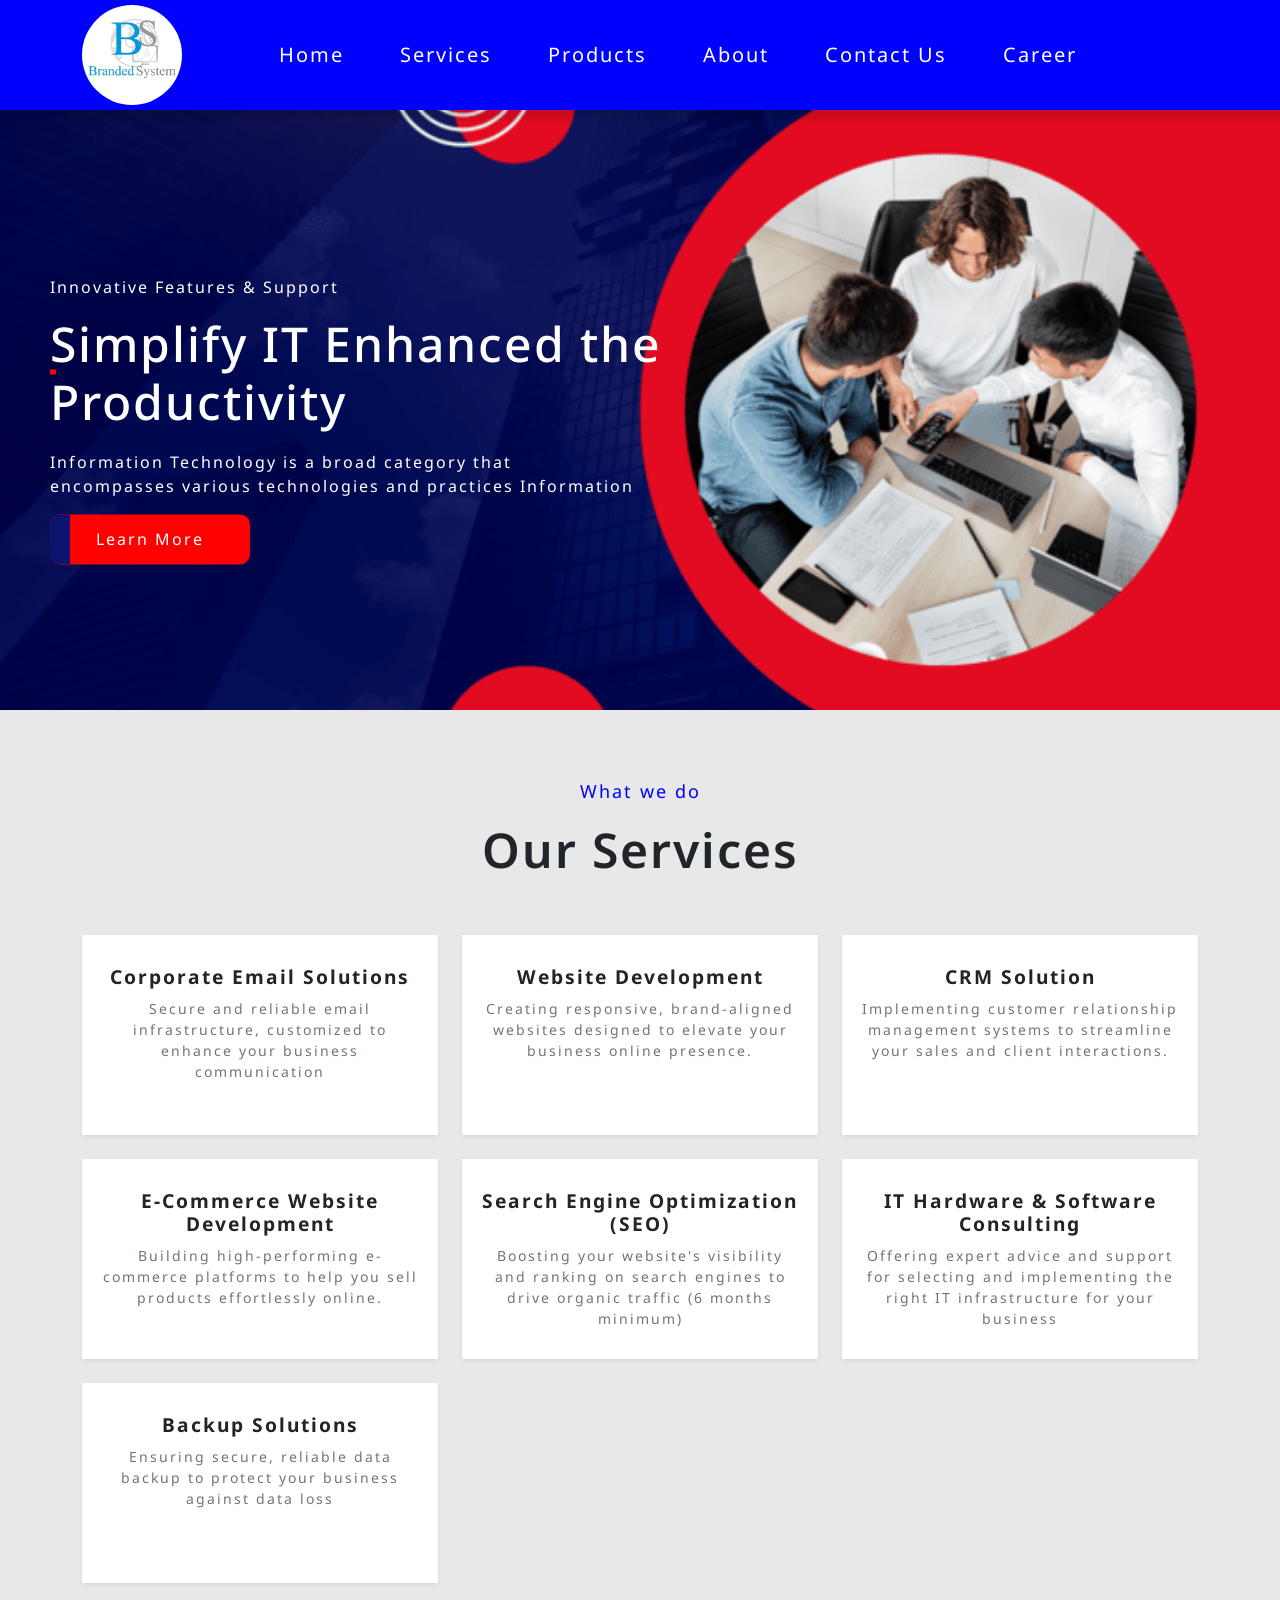
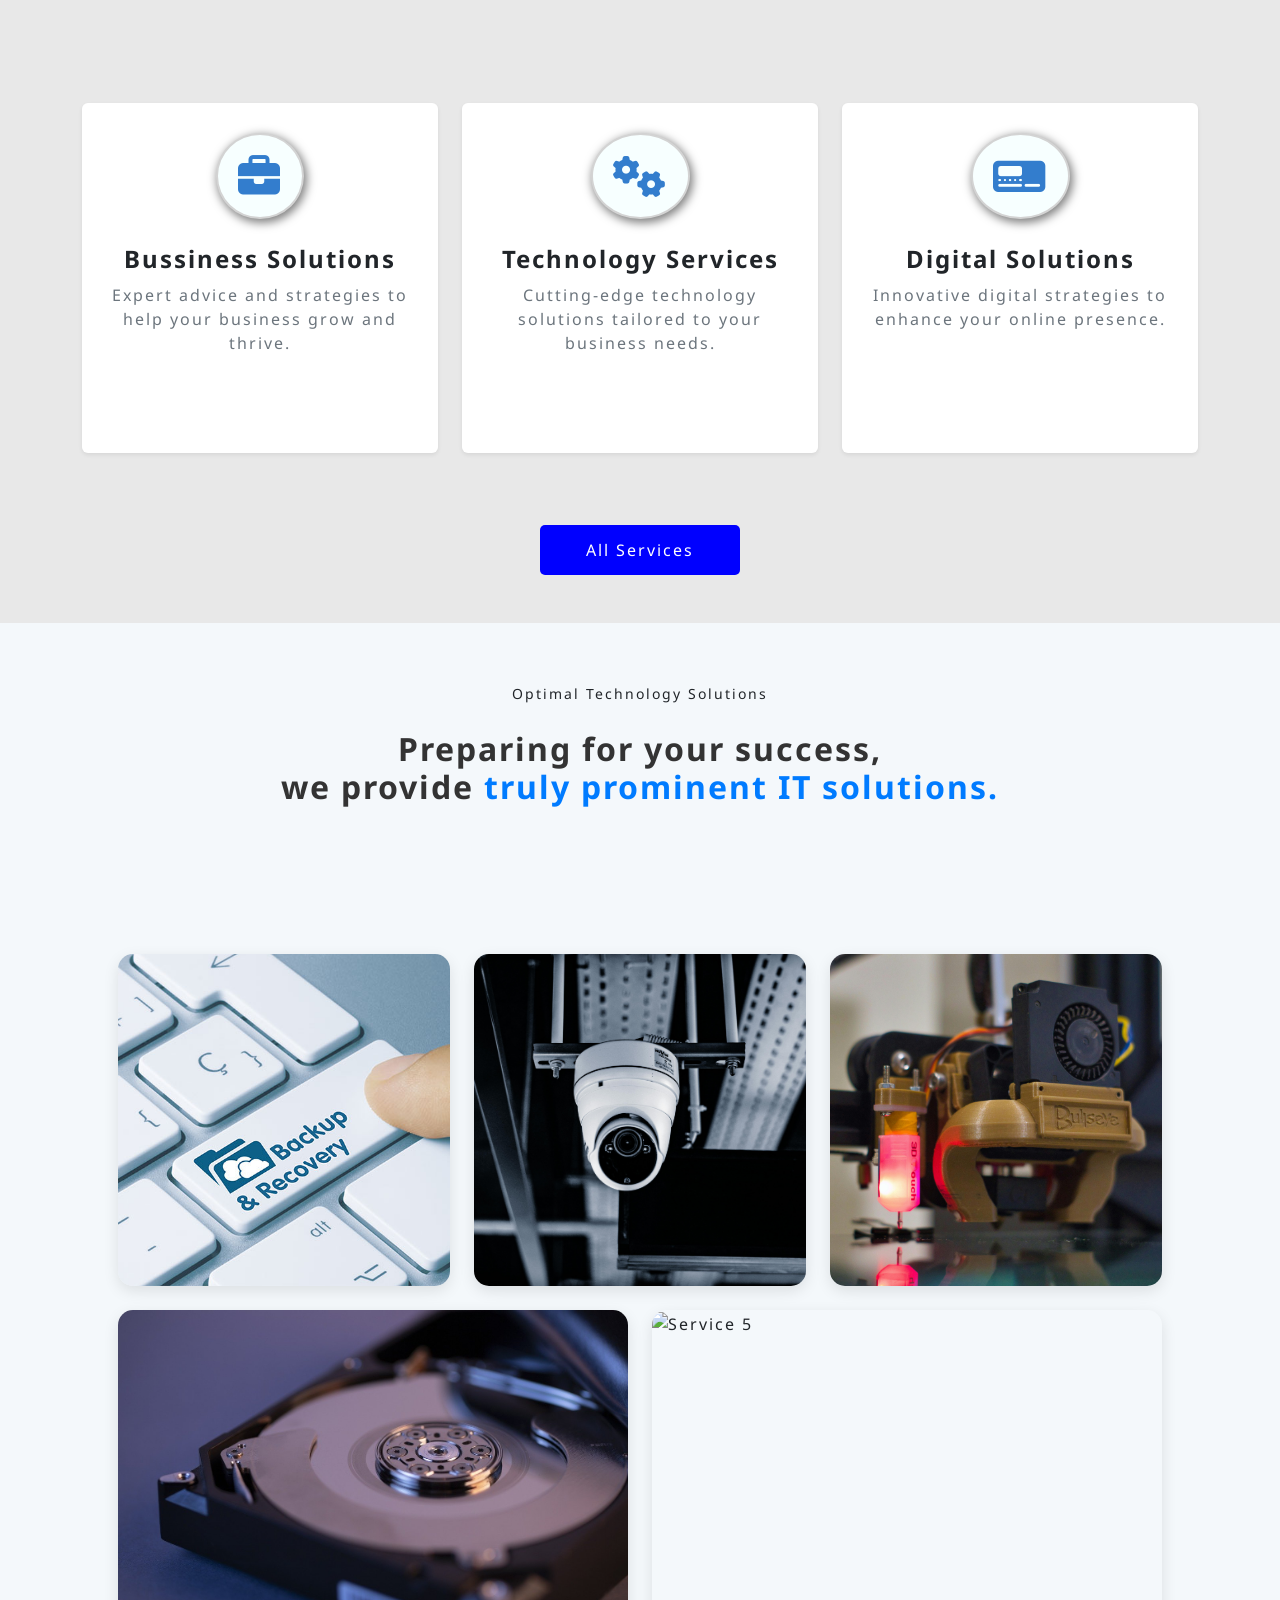
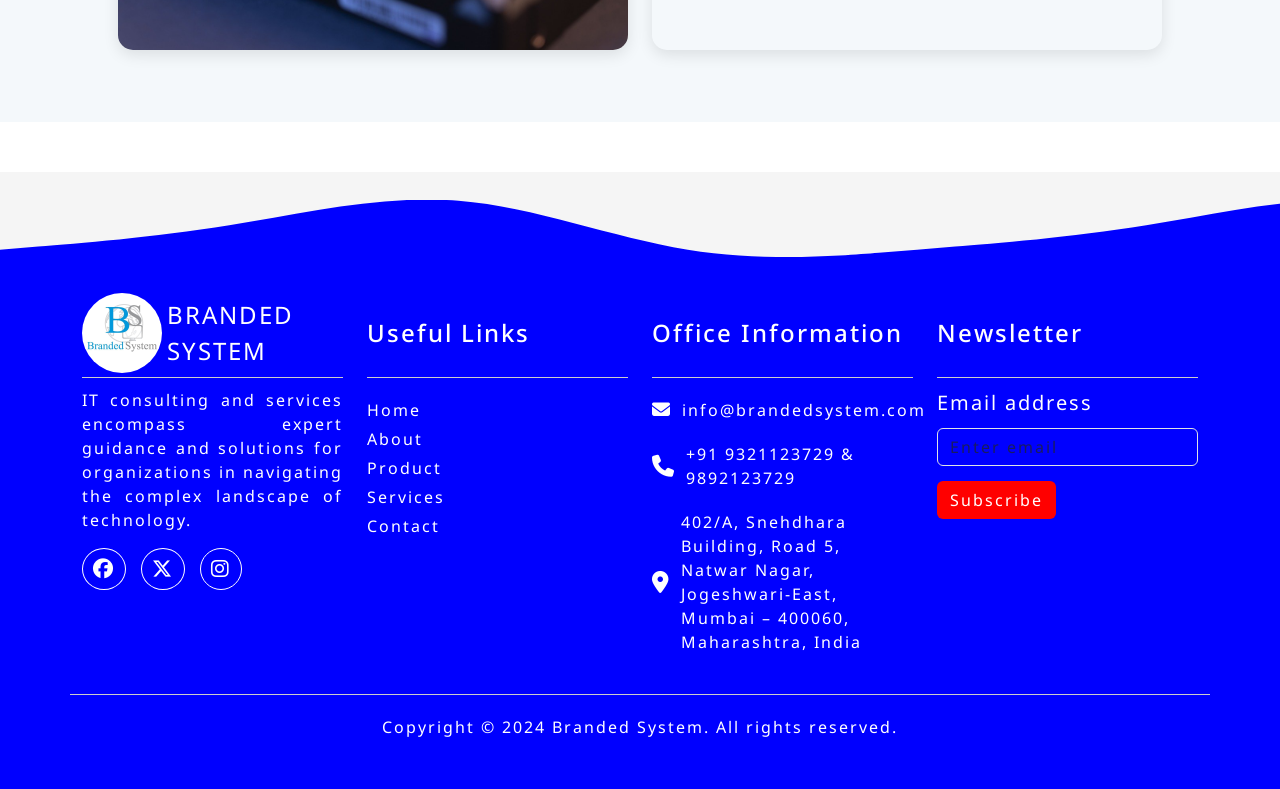
==== index.html @ 15c358e1 "footer fixedd" ====
<!DOCTYPE html>
<html lang="en">

<head>
    <meta charset="UTF-8">
    <meta name="viewport" content="width=device-width, initial-scale=1.0">
    <link rel="stylesheet" type="text/css" href="./css/main.css">
    <script src="./main.js"></script>
    <title>Branded System</title>
    <link href="https://cdn.jsdelivr.net/npm/bootstrap@5.3.3/dist/css/bootstrap.min.css" rel="stylesheet" integrity="sha384-QWTKZyjpPEjISv5WaRU9OFeRpok6YctnYmDr5pNlyT2bRjXh0JMhjY6hW+ALEwIH" crossorigin="anonymous">
    <!-- Font CSS -->
    <link rel="preconnect" href="https://fonts.googleapis.com">
    <link rel="preconnect" href="https://fonts.gstatic.com" crossorigin>
    <link href="https://fonts.googleapis.com/css2?family=Noto+Sans:ital,wght@0,100..900;1,100..900&display=swap" rel="stylesheet">
    <!-- End Font CSS -->
    <!-- font awsome -->
    <link rel="stylesheet" href="https://cdnjs.cloudflare.com/ajax/libs/font-awesome/6.6.0/css/all.min.css">
</head>

<body>
    <header class="header">
        <!-- Navbar -->
        <nav class="navbar navbar-expand-lg p-0">
            <div class="container">
                <a class="navbar-brand" href="index.html">
                    <div class="logo">
                        <img src="./Images/logo.jpeg" alt="Branded System">
                    </div>
                </a>
                <button class="navbar-toggler" type="button" data-bs-toggle="collapse" data-bs-target="#navbarNav" aria-controls="navbarNav" aria-expanded="false" aria-label="Toggle navigation">
                    <span class="navbar-toggler-icon"></span>
                </button>
                <div class="collapse navbar-collapse" id="navbarNav">
                    <ul class="navbar-nav ">
                        <li class="nav-item">
                            <a class="nav-link" aria-current="page" href="index.html">Home</a>
                        </li>
                        <li class="nav-item">
                            <a class="nav-link" href="service.html">Services</a>
                        </li>
                        <li class="nav-item">
                            <a class="nav-link" href="product.html">Products</a>
                        </li>
                        <li class="nav-item">
                            <a class="nav-link" href="about.html">About</a>
                        </li>
                        <li class="nav-item">
                            <a class="nav-link" href="contactus.html">Contact Us</a>
                        </li>
                        <li class="nav-item">
                            <a class="nav-link" href="career.html">Career</a>
                        </li>
                    </ul>
                </div>
            </div>
        </nav>
    </header>
    <section id="body-section">
        <div class="container-fluid banner-img p-0">
            <img src="./Images/banner.png" alt="Branded System">
        </div>
        <div class="container">
            <div class="row">
                <div class="col-lg-12">
                    <div class="banner-contain">
                        <p>Innovative Features & Support</p>
                        <h1>Simplify IT Enhanced the <br>Productivity</h1>
                        <p> Information Technology is a broad category that <br>encompasses various technologies and
                            practices Information</p>
                        <button type="btn" class="btn-primary">Learn More</button>
                    </div>
                </div>
            </div>
        </div>
    </section>
    <section id="service-part" class="container-fluid p-5 m-0">
        <div class="container text-center heading-ser">
            <p>What we do</p>
            <h1>Our Services</h1>
        </div>
        <div class="container ser-in py-5">
            <div class="row text-center">
                <div class="col-md-4 mb-4">
                    <div class="card1 shadow-sm border-0">
                        <div class="card-body1">
                            <h5 class="card-title1">Corporate Email Solutions</h5>
                            <p class="card-text1"> Secure and reliable email infrastructure, customized to enhance
                                your business communication</p>
                        </div>
                    </div>
                </div>
                <div class="col-md-4 mb-4">
                    <div class="card1 shadow-sm border-0">
                        <div class="card-body1">
                            <h5 class="card-title1"> Website Development</h5>
                            <p class="card-text1"> Creating responsive, brand-aligned websites designed to
                                elevate your business online presence.</p>
                        </div>
                    </div>
                </div>
                <div class="col-md-4 mb-4">
                    <div class="card1 shadow-sm border-0">
                        <div class="card-body1">
                            <h5 class="card-title1">CRM Solution</h5>
                            <p class="card-text1"> Implementing customer relationship management systems to
                                streamline your sales and client interactions.</p>
                        </div>
                    </div>
                </div>
                <div class="col-md-4 mb-4">
                    <div class="card1 shadow-sm border-0">
                        <div class="card-body1">
                            <h5 class="card-title1">E-Commerce Website Development</h5>
                            <p class="card-text1"> Building high-performing e-commerce platforms to help you sell
                                products effortlessly online.</p>
                        </div>
                    </div>
                </div>
                <div class="col-md-4 mb-4">
                    <div class="card1 shadow-sm border-0">
                        <div class="card-body1">
                            <h5 class="card-title1">Search Engine Optimization (SEO)</h5>
                            <p class="card-text1"> Boosting your website's visibility and ranking on search engines
                                to drive organic traffic (6 months minimum)</p>
                        </div>
                    </div>
                </div>
                <div class="col-md-4 mb-4">
                    <div class="card1 shadow-sm border-0">
                        <div class="card-body1">
                            <h5 class="card-title1"> IT Hardware & Software Consulting</h5>
                            <p class="card-text1"> Offering expert advice and support for selecting and
                                implementing the right IT infrastructure for your business</p>
                        </div>
                    </div>
                </div>
                <div class="col-md-4 mb-4">
                    <div class="card1 shadow-sm border-0">
                        <div class="card-body1">
                            <h5 class="card-title1"> Backup Solutions</h5>
                            <p class="card-text1"> Ensuring secure, reliable data backup to protect your business
                                against data loss</p>
                        </div>
                    </div>
                </div>
            </div>
        </div>
        <div class="container py-5">
            <div class="row text-center">
                <div class="col-md-4 mb-4">
                    <div class="card shadow-sm border-0">
                        <div class="card-body">
                            <i class="fas fa-briefcase fa-3x mb-3"></i>
                            <h5 class="card-title">Bussiness Solutions</h5>
                            <p class="card-text">Expert advice and strategies to help your business grow and thrive.</p>
                        </div>
                    </div>
                </div>
                <div class="col-md-4 mb-4">
                    <div class="card shadow-sm border-0">
                        <div class="card-body">
                            <i class="fas fa-cogs fa-3x mb-3"></i>
                            <h5 class="card-title">Technology Services</h5>
                            <p class="card-text">Cutting-edge technology solutions tailored to your business needs.</p>
                        </div>
                    </div>
                </div>
                <div class="col-md-4 mb-4">
                    <div class="card shadow-sm border-0">
                        <div class="card-body">
                            <i class="fas fa-digital-tachograph fa-3x mb-3"></i>
                            <h5 class="card-title">Digital Solutions</h5>
                            <p class="card-text">Innovative digital strategies to enhance your online presence.</p>
                        </div>
                    </div>
                </div>
            </div>
        </div>
        <div class="container text-center">
            <button type="btn" class="btn-danger btn-service-redirect" onclick="redirectToServices()">All Services</button>
        </div>
        <script>
            function redirectToServices() {
        window.location.href = 'service.html';
    }
</script>
    </section>
    <section id="field-section" class="container-fluid">
        <div class="container">
            <div class="field-heading">
                <p>Optimal Technology Solutions</p>
                <h2>Preparing for your success,<br>
                    we provide <span>truly prominent IT solutions.</span></h2>
            </div>
        </div>
    </section>
    <section id="service-gallery" class="container-fluid">
        <div class="container p-5">
            <div class="row">
                <div class="col-lg-4 col-md-6 mb-4">
                    <div class="gallery-item">
                        <img src="./Images/backup-and-recovery.jpg" alt="Service 1">
                        <div class="gallery-text">
                            <h3>Backup Solutions</h3>
                            <p> Ensuring secure, reliable data backup to protect your business
                                against data loss.
                            </p>
                        </div>
                    </div>
                </div>
                <div class="col-lg-4 col-md-6 mb-4">
                    <div class="gallery-item">
                        <img src="./Images/pexels-lukasz-klimkiewicz-42373578-7364948.jpg" alt="Service 2">
                        <div class="gallery-text">
                            <h3>Camera Installation</h3>
                            <p>We provide Security for your bussiness and home.</p>
                        </div>
                    </div>
                </div>
                <div class="col-lg-4 col-md-6 mb-4">
                    <div class="gallery-item">
                        <img src="./Images/pexels-mushroom-4485456.jpg" alt="Service 3">
                        <div class="gallery-text">
                            <h3>Home Automations</h3>
                            <p>Design your home automated</p>
                        </div>
                    </div>
                </div>
                <div class="col-lg-6 col-md-6 mb-4">
                    <div class="gallery-item">
                        <img src="./Images/technology-8743123_1280.jpg" alt="Service 4">
                        <div class="gallery-text">
                            <h3>Data Backup</h3>
                            <p>We Recover every kind damaged data including ransomeware, malware etc</p>
                        </div>
                    </div>
                </div>
                <div class="col-lg-6 col-md-12 mb-4">
                    <div class="gallery-item">
                        <img src="./Images/pexels-tanasovich-2588757.jpg" alt="Service 5">
                        <div class="gallery-text">
                            <h3>IT Hardware & Software Consulting</h3>
                            <p> Offering expert advice and support for selecting and
                                implementing the right IT infrastructure for your business.</p>
                        </div>
                    </div>
                </div>
            </div>
        </div>
    </section>
    <section class="container-fluid testimonial p-5">
        <div class="container">
            
        </div>
    </section>
    <div class="wave-container">
        <div class="container">
        </div>
    </div>
    <section id="footer">
        <div class="container">
            <div class="row footer-contain">
                <div class="col-lg-3">
                    <div class="footer-header">
                        <img src="./Images/logo.jpeg" alt="Branded System Logo" class="footer-logo">
                        <span>BRANDED SYSTEM</span>
                    </div>
                    <div class="footer-intro">
                        <p>IT consulting and services encompass expert guidance and solutions for organizations in
                            navigating the complex landscape of technology.</p>
                    </div>
                    <div class="social-media">
                        <i class="fa-brands fa-facebook"></i>
                        <i class="fa-brands fa-x-twitter"></i>
                        <i class="fa-brands fa-instagram"></i>
                    </div>
                </div>
                <div class="col-lg-3">
                    <div class="footer-header1">
                        <h3>Useful Links</h3>
                    </div>
                    <div class="footer-menu">
                        <ul>
                            <li><a href="index.html">Home</a></li>
                            <li><a href="about.html">About</a></li>
                            <li><a href="product.html">Product</a></li>
                            <li><a href="service.html">Services</a></li>
                            <li><a href="contactus.html">Contact</a></li>
                        </ul>
                    </div>
                </div>
                <div class="col-lg-3">
                    <div class="footer-header1">
                        <h3>Office Information</h3>
                    </div>
                    <div class="footer-location">
                        <div class="footer-email">
                            <i class="fa-solid fa-envelope"></i>
                            <span><a href="mailto:info@brandedsystem.com">info@brandedsystem.com</a></span>
                        </div>
                        <div class="footer-number">
                            <i class="fa-solid fa-phone"></i>
                            <span>+91 9321123729 & 9892123729</span>
                        </div>
                        <div class="footer-address">
                            <i class="fa-solid fa-location-dot"></i>
                            <span>402/A, Snehdhara Building, Road 5, Natwar Nagar, Jogeshwari-East, Mumbai – 400060,
                                Maharashtra, India</span>
                        </div>
                    </div>
                </div>
                <div class="col-lg-3">
                    <div class="footer-header1">
                        <h3>Newsletter</h3>
                    </div>
                    <form>
                        <div class="form-group">
                            <label for="exampleInputEmail1 m-4">Email address</label>
                            <input type="email" class="form-control" id="exampleInputEmail1" aria-describedby="emailHelp" placeholder="Enter email" placeholder="Enter Your Email">
                        </div>
                        <button type="submit" class="btn btn-primary1">Subscribe</button>
                    </form>
                </div>
            </div>
            <div class="row footer-copyright-section">
                <div class="col text-center footer-copy-contain">
                    Copyright &copy; 2024 Branded System. All rights reserved.
                </div>
            </div>
        </div>
    </section>
    <script src="https://cdn.jsdelivr.net/npm/bootstrap@5.3.3/dist/js/bootstrap.bundle.min.js" integrity="sha384-YvpcrYf0tY3lHB60NNkmXc5s9fDVZLESaAA55NDzOxhy9GkcIdslK1eN7N6jIeHz" crossorigin="anonymous"></script>
</body>

</html>
---- css/main.css ----
* {
    box-sizing: border-box;
    padding: 0;
    margin: 0;
    letter-spacing: 2px;
    font-family: "Noto Sans", sans-serif;
    font-optical-sizing: auto;
    font-weight: <weight>;
    font-style: normal;
    font-variation-settings:
        "wdth"100;
}

:root {
    --bg-color: #0d146f;
}

body {}

/* Header Navbar */
.header {
    position: relative;
    background-color: blue;
    box-shadow: 10px 10px 5px rgba(0, 0, 0, 0.1);

}

.navbar {
    position: sticky;
    top: 0;
    width: 100%;

}

.navbar-nav {
    display: flex;
    justify-content: center;
    width: 100%;


}

/* Define the keyframe animation */
@keyframes fadeInUp {
    0% {
        opacity: 0;
        transform: translateY(20px);
    }

    100% {
        opacity: 1;
        transform: translateY(0);
    }
}

.navbar-nav .nav-item {
    margin-right: 40px;
    font-size: 20px;
    text-align: center;
    color: white !important;
    opacity: 0;
    /* Start with hidden items */
    animation: fadeInUp 1s ease-out forwards;
    /* Apply animation */
    animation-delay: 0.3s;
    /* Delay the start of the animation */
}

.navbar-nav .nav-item:nth-child(1) {
    animation-delay: 0.5s;
    /* Stagger the animation for each item */
}

.navbar-nav .nav-item:nth-child(2) {
    animation-delay: 0.7s;
}

.navbar-nav .nav-item:nth-child(3) {
    animation-delay: 0.9s;
}

.navbar-nav .nav-item:nth-child(4) {
    animation-delay: 1.1s;
}



.navbar-nav .nav-item a {
    color: white;
}

.navbar-nav .nav-item a:hover {
    color: #007bff;

}




.navbar-menu-block {

    align-items: center;

}

/* Define the keyframe animation for the logo */
@keyframes fadeInScale {
    0% {
        opacity: 0;
        transform: scale(0.8);
    }

    100% {
        opacity: 1;
        transform: scale(1);
    }
}

.logo {
    border-radius: 50%;
    overflow: hidden;
    position: relative;
    width: 100px;
    height: 100px;
    opacity: 0;
    /* Start with hidden logo */
    animation: fadeInScale 1s ease-out forwards;
    /* Apply animation */
    animation-delay: 0s;
    /* Animation starts immediately */

}

.logo img {
    position: relative;
    width: 100%;
    height: 100%;
    object-fit: cover;
    object-position: center;
}

.logo:hover {
    position: relative;
    box-shadow: 5px 5px 5px 5px rgba(0, 0, 0, 0.4);
    transition: box-shadow 2s ease;

}

/* banner */

#body-section {
    position: relative;
}

.banner-img {
    width: 100%;
    height: 600px;
    position: relative;
    overflow: hidden;
}

.banner-img img {
    width: 100%;
    height: 100%;
    object-fit: cover;
    object-position: center;
    position: relative;
    z-index: -1;
    /* Ensure the image stays behind the content */
}

.banner-contain {
    display: flex;
    flex-direction: column;
    justify-content: center;
    align-items: flex-start;
    /* Align content to the left */
    position: absolute;
    top: 50%;
    /* Position content vertically centered */
    left: 50px;
    /* Adjust horizontal position */
    transform: translateY(-50%);
    /* Center vertically */
    color: white;
    /* Text color to stand out on the banner */
    z-index: 1;
    /* Ensure content appears above the image */
}

.banner-contain p {
    font-size: 16px;
    letter-spacing: 2px;
    position: relative;
    color: white;
    /* Ensure readability on banner */
    margin-top: 20px;
    /* Add spacing below h1 */
}

.banner-contain h1 {
    font-size: 48px;
    letter-spacing: 2px;
    text-align: left;
    /*text-shadow: 4px 2px 2px 2px red;*/
    cursor: pointer;
    margin: 0;
    /* Remove default margin */
}

/* Responsive adjustments */
@media (max-width: 768px) {
    .banner-img {
        height: 400px;
        /* Adjust banner height for smaller screens */
    }

    .banner-contain {
        left: 20px;
        /* Reduce padding on smaller screens */
        text-align: center;
        align-items: center;
        /* Center align content */
        transform: translateY(-50%);
    }

    .banner-contain h1 {
        font-size: 20px;
        /* Adjust font size for smaller screens */
    }
}


.banner-contain h1::after {
    content: "";
    position: absolute;
    left: 0;
    right: 0;
    top: 37%;
    background-color: red;
    width: 1%;
    /* Initial width of the underline */
    height: 5px;
    /* Thickness of the underline */
    z-index: -1;
    /* Place the line behind the text */
    transition: width 2s, background-color 0.5s;
    /* Smooth transition for width and color */
}

.banner-contain h1:hover::after {
    width: 100%;
    /* Expand underline to full width on hover */
    background-color: blue;
    /* Change underline color on hover */
}



.banner-contain button {
    width: 200px;
    height: 50px;
    padding: 10px;
    letter-spacing: 2px;
    color: white;
    font-size: 16px;
    font-weight: normal;
    outline: none;
    border-radius: 10px;
    border: none;
    cursor: pointer;
    position: relative;
    overflow: hidden;
    background-color: red;
    /* Initial background color */
    z-index: 1;
}

.banner-contain button::before {
    content: '';
    position: absolute;
    top: 0;
    left: 0;
    height: 100%;
    width: 10%;
    /* Start with 10% width */
    background-color: var(--bg-color);
    /* Set the hover background color */
    z-index: -1;
    /* Place the background behind the text */
    transition: width 1s ease-in-out;
    /* Smooth transition for expanding background */

}

.banner-contain button:hover::before {
    width: 100%;
    /* Expand to full width on hover */
    overflow: hidden;
}






/* Additional Styles for Responsiveness */
@media (max-width: 768px) {
    .banner-contain h1 {
        font-size: 26px;
        /* Adjust h1 font size */
    }

    .banner-contain p {
        font-size: 15px;
        /* Adjust paragraph font size */
    }

    .banner-contain button {
        width: 180px;
        height: 45px;
        /* Adjust button size */
        font-size: 18px;
        /* Adjust button text size */
    }
}

/* Our Services */

.service-heading {
    display: flex;
    flex-direction: column;
    justify-content: center;
    align-items: center;
    color: white;
    padding: 20px;

}

#service-part {
    background-color: #e7e7e7ed;
    position: relative;

}

.heading-ser {
    position: relative;
    
}

.heading-ser p {
    color: blue;
    margin-top: 20px;
    letter-spacing: 2px;
    font-size: 18px;
}

.heading-ser h1 {
    font-size: 48px;
    letter-spacing: 2px;
    font-weight: 600;
}

.our-service-list {
    position: relative;
    display: flex;
    justify-content: space-around;
    flex-direction: row;
    flex-wrap: wrap;
    margin-top: 30px;
}

.our-list {
    width: 30%;
    height:auto;
    margin: auto;
    padding: 20px;
}
.number-box {
    background-color: #0056ff;
    color: white;
    font-size: 20px;
    font-weight: bold;
    width: 50px;
    height: 50px;
    display: flex;
    justify-content: center;
    align-items: center;
    border-radius: 50%;
    margin: 0 auto 15px;
}
.our-list-contain {

}

.btn-service-redirect {
    width: 200px;
    height: 50px;
    background-color: blue !important;
    border-radius: 5px;
    border: none;
    outline: none;
    color: white;
}

.btn-service-redirect:hover {
    background-color: red;
    color: white;
    transition: 2s easy;
}
.ser-in {
    display: flex;
    flex-direction: row;
    justify-content: space-between;
    position: relative;
    flex-wrap: wrap;
}

.card1 {
    background-color: white;
    padding: 20px;
    height: 200px;
    max-height: 250px;
    transition: transform 0.2s ease, box-shadow 0.2s ease;
    cursor: pointer;
    overflow: hidden;
}


.card-body1 {
    border-radius: 10px;
    
}
.card-title1 {
    font-size: 1.2rem;
    font-weight: bold;
    margin-top: 10px;
}
.card-text1 {
    font-size: 14px;
    color: #6c757d;
    margin-top: 10px;
}
.card1:hover {
    box-shadow: 0 8px 16px rgba(0, 0, 0, 0.2);
    transform: translateY(-10px);
    text-replace: 2s esay;
}

@media (max-width: 1000px) {
    .card-title {
        font-size: 1rem;
    }

    .card-text {
        font-size: 0.5rem;
    }

}




.card-body {
    padding: 30px !important;
    background: #f3f3f300;
    border-radius: 10px;
    height: 350px;
    transition: transform 0.2s ease, box-shadow 0.2s ease;
    cursor: pointer;
}

.card-title {
    font-size: 1.5rem;
    font-weight: bold;
    margin-top: 10px;
}

.card-text {
    font-size: 1rem;
    color: #6c757d;
    margin-top: 10px;
}

.card i {
    color: #337dcd;
    border: 2px solid lightgrey;
    padding: 20px;
    font-size: 42px;
    border-radius: 50%;
    background: #f7ffff;
    box-shadow: 2px 3px 10px 1px rgba(0, 0, 0, 0.5);
}
}

.card-body:hover {
    box-shadow: 0 8px 16px rgba(0, 0, 0, 0.2);
    transform: translateY(-10px);
    text-replace: 2s esay;
}

@media (max-width: 768px) {
    .card-title {
        font-size: 1.25rem;
    }

    .card-text {
        font-size: 0.9rem;
    }

    .card i {
        font-size: 2.5rem;
    }
}



#service-gallery {
    background-color: #f4f8fb;
    margin-bottom: 50px;  
    position: relative;
}

.gallery-item {
    position: relative;
    overflow: hidden;
    border-radius: 15px;
    box-shadow: 0 5px 15px rgba(0, 0, 0, 0.1);
    transition: transform 0.3s ease-in-out;
    height: 100%;
}

.gallery-item img {
    width: 100%;
    height: 100%;
    object-fit: cover;
    transition: transform 0.5s ease-in-out;
}

.gallery-item:hover img {
    transform: scale(1.1);
}

.gallery-text {
    position: absolute;
    top: 0;
    left: 0;
    width: 100%;
    height: 100%;
    background-color: rgba(0, 0, 0, 0.5);
    color: #fff;
    display: flex;
    align-items: center;
    justify-content: center;
    flex-direction: column;
    opacity: 0;
    transform: rotateY(180deg);
    transition: opacity 0.3s ease-in-out, transform 0.5s ease-in-out;
}

.gallery-item:hover .gallery-text {
    opacity: 1;
    transform: rotateY(0);
}

.gallery-text h3 {
    font-size: 24px;
    margin-bottom: 10px;
    text-transform: uppercase;
}

.gallery-text p {
    font-size: 16px;
    text-align: center;
}

/* Responsive Design */
@media (max-width: 768px) {
    .gallery-item img {
        height: 300px;
    }

    .gallery-text h3 {
        font-size: 20px;
    }

    .gallery-text p {
        font-size: 14px;
    }
}


.testimonial {
    background-color: whitesmoke;
}








/* Define the keyframe animation for the wave */
@keyframes waveAnimation {
    0% {
        background-position-x: 0;
    }

    100% {
        background-position-x: 1000px;
        /* Adjust based on the SVG width */
    }
}

.wave-container {
    height: 0vh;
    background-color: rgba(155, 168, 168, 0.97);
    position: relative;
}



.wave-container::before {   
  content: "";
  width: 100%;
  height: 68px;
  position: absolute;
  bottom: -0.3%;
  left: 0;
  background-size: auto;
  background-repeat: repeat-x;
  background-position: 0 bottom;
  background-image: url("data:image/svg+xml;utf8,<svg viewBox='0 0 1200  89' fill='none' xmlns='http://www.w3.org/2000/svg'><path d='M0 65L50 61C100 57 200 49 300 33C400 17 500 -7 600 1C700 9 800 49 900 65C1000 81 1100 73 1150 69L1200 65V90H1150C1100 90 1000 90 900 90C800 90 700 90 600 90C500 90 400 90 300 90C200 90 100 90 50 90H0V65Z' fill='%230000ff'/></svg>");
  animation: waveAnimation 5s linear infinite;
}

@media(max-width:850px) {
  .wave-container::before {    
    height: 34px
  }  
}

/* Field service  */

#field-section {
    position: relative;
    background-color: #f4f8fb;
    width: 100%;


}

.field-heading {
    position: relative;
    text-align: center;
    letter-spacing: 2px;
    padding: 50px;

}

.field-heading p {
    position: relative;
    font-size: 14px;
    padding: 10px;
}

.field-heading h2 {
    font-size: 32px;
    font-weight: bold;
    color: #333;
    text-align: center;
    margin-bottom: 50px;
}

.field-heading h2 span {
    color: #007bff;
}












/* Footer styling */
#footer {
    position: relative;
    background-color: blue;
    box-shadow: 10px 10px 5px rgba(0, 0, 0, 0.1);
    padding: 30px;
    color: white;
}

.footer-contain {
    margin-bottom: 20px;
}

/* footer header  */

.footer-header {
    display: flex;
    align-items: center;
    gap: 5px;
    height: 80px;
    border-bottom: 1px solid #ccc;
    padding-bottom: 10px;
}

.footer-header span {
    font-size: 24px;
}

.footer-header1 {
    display: flex;
    align-items: center;
    height: 80px;
    border-bottom: 1px solid #ccc;

}

.footer-header1 h3 {
    font-size: 24px;
}



.footer-logo {
    max-width: 80px;
    /* Adjust the size as needed */
    height: auto;
    border-radius: 50%;
}

@media (max-width: 768px) {
    .footer-logo {
        max-width: 75px;
        /* Resize for smaller screens */
    }
}

@media (max-width: 480px) {
    .footer-logo {
        max-width: 50px;
        /* Resize further for mobile screens */
    }
}

.footer-intro {
    text-align: justify;

    padding-top: 10px;
}

/* Social Media */

.social-media {
    display: flex;
    gap: 15px;
    /* Space between icons */
}

.social-media i {
    font-size: 20px;
    /* Icon size */
    color: white;
    /* Default icon color */
    transition: color 0.3s ease;
    border-radius: 50%;
    border: 1px solid white;
    padding: 10px;
    align-items: center;
    text-align: center;
}

.social-media i:hover {
    color: white;
    /* Change color on hover */
    cursor: pointer;
    background-color: red;
    transition: 2s ease-in-out;
}

/* Optional: Style adjustments for responsiveness */
@media (max-width: 768px) {
    .social-media i {
        font-size: 14px;
        /* Smaller icons on tablets */
    }
}

@media (max-width: 480px) {
    .social-media i {
        font-size: 14px;
        /* Even smaller icons on mobile */
    }
}

/* Footer menu ( ul ) */

.footer-menu {
    text-align: left;
    /* Center the menu */
    padding: 20px 0;
    /* Padding for spacing */
}

.footer-menu ul {
    list-style-type: none;
    /* Remove bullets */
    padding: 0;
    /* Remove default padding */
    margin: 0;
    /* Remove default margin */
}

.footer-menu li {
    display: block;
    ;
    /* Display items horizontally */
    margin-bottom: 5px;
    /* Space between menu items */
}

.footer-menu a {
    text-decoration: none;
    /* Remove underline from links */
    color: white;
    /* Default link color */
    font-size: 16px;
    /* Font size */
    transition: color 0.3s ease;
    /* Smooth transition on hover */
}

.footer-menu a:hover {
    color: #007bff;
    /* Change color on hover */
}

/* Optional: Responsive adjustments */
@media (max-width: 768px) {
    .footer-menu li {
        margin: 0 10px;
        /* Reduce spacing on smaller screens */
    }

    .footer-menu a {
        font-size: 14px;
        /* Adjust font size */
    }
}

@media (max-width: 480px) {
    .footer-menu li {
        display: block;
        /* Stack menu items vertically */
        margin: 10px 0;
        /* Space between items */
    }

    .footer-menu a {
        font-size: 16px;
        /* Adjust font size */
    }
}

/* Office Information */

.footer-location {
    display: flex;
    flex-direction: column;
    gap: 20px;
    /* Space between address and phone number */
    justify-content: center;
    /* Center the content */
    padding: 20px 0;
    /* Padding for spacing */
    color: white;
    /* Default text color */
    font-size: 14px;
    /* Font size for text */
}

.footer-location div {
    display: flex;
    align-items: center;
    gap: 10px;
    /* Space between icons and text */
    cursor: pointer;
}

.footer-location i {
    font-size: 22px;
    /* Size of the icons */
    color: white;
    /* Default color for icons */
    transition: color 0.3s ease;
    /* Smooth color transition on hover */
}

.footer-location span {
    font-size: 16px;
    /* Font size for the text */
}

.footer-location i:hover {
    color: #007bff;
    /* Change icon color on hover */
}

.footer-email {
    display: flex;
    align-items: center;
    gap: 10px;
}

.footer-email i {
    color: white;
    /* Adjust icon color */
    font-size: 18px;
    /* Adjust icon size */
}

.footer-email a {
    color: white;
    /* Email text color */
    font-size: 16px;
    /* Adjust email text size */
    text-decoration: none;
    /* Remove underline from link */
}

/* Optional: Responsive adjustments */
@media (max-width: 768px) {
    .footer-location {
        flex-direction: column;
        /* Stack address and phone number vertically */
        align-items: flex-start;
        /* Align text and icons to the left */
        gap: 20px;
        /* Space between stacked items */
    }

    .footer-location i {
        font-size: 20px;
        /* Smaller icons */
    }

    .footer-location span {
        font-size: 14px;
        /* Adjust font size */
    }
}

@media (max-width: 480px) {
    .footer-location i {
        font-size: 18px;
        /* Even smaller icons on mobile */
    }

    .footer-location span {
        font-size: 14px;
        /* Smaller text size */
    }
}

/* Newsletter */

/* General Styles */
.footer-header h3 {
    color: white;
    /* Header text color */
    margin-bottom: 20px;
    /* Space below header */
    font-size: 20px;
    /* Header font size */
}

/* Form Styles */
.form-group {
    margin-bottom: 15px;
    /* Space between label and input */
}

.form-group label {
    display: block;
    margin-bottom: 5px;
    /* Space below label */
    font-size: 20px;
    /* Label font size */
    color: white;
    /* Label text color */
    margin-top: 10px;
}

.form-control {
    width: 100%;
    padding: 10px;
    font-size: 14px;
    /* Input font size */
    border: 1px solid #ccc;
    /* Border color */
    border-radius: 4px;
    /* Rounded corners */
    box-sizing: border-box;
    outline: none;
    margin-top: 10px;
    background: transparent !important;
    color: white !important;
}

.form-control:focus {
    border-color: none;
    /* Border color on focus */
    outline: none;
    /* Remove default outline */
}

.btn-primary1 {
    background-color: red !important;
    /* Button background color */
    color: white !important;
    /* Button text color */
    padding: 10px 20px;
    font-size: 16px;
    /* Button font size */
    border: none;
    border-radius: 4px;
    /* Rounded corners */
    cursor: pointer;
    transition: background-color 0.3s ease;
}

.btn-primary1:hover {
    background-color: var(--bg-color);
    /* Darker color on hover */
    color: white;
}

/* Responsive Styles */
@media (max-width: 768px) {
    .footer-header h3 {
        font-size: 18px;
        /* Smaller header font size */
    }

    .btn-primary {
        width: 100%;
        /* Full width button on smaller screens */
    }
}

/* Copyright Section */
.footer-copyright-section {
    display: flex;
    justify-content: center;
    /* Center the content horizontally */
    align-items: center;
    /* Center the content vertically */
    padding: 20px;
    /* Add some padding */
    background-color: blue;
    /* Optional: Background color for the row */
    color: white;
    /* Optional: Text color */
    font-size: 16px;
    /* Adjust font size as needed */
    border-top: 1px solid #ccc;


}

.footer-copy-contain {
    text-align: center;
    /* Center text within the column */
}

@media (max-width: 768px) {
    .footer-copyright-section {
        padding: 10px;
        /* Adjust padding for smaller screens */
    }

    .footer-copyright-section {
        font-size: 12px;
        /* Adjust font size for smaller screens */
    }
}
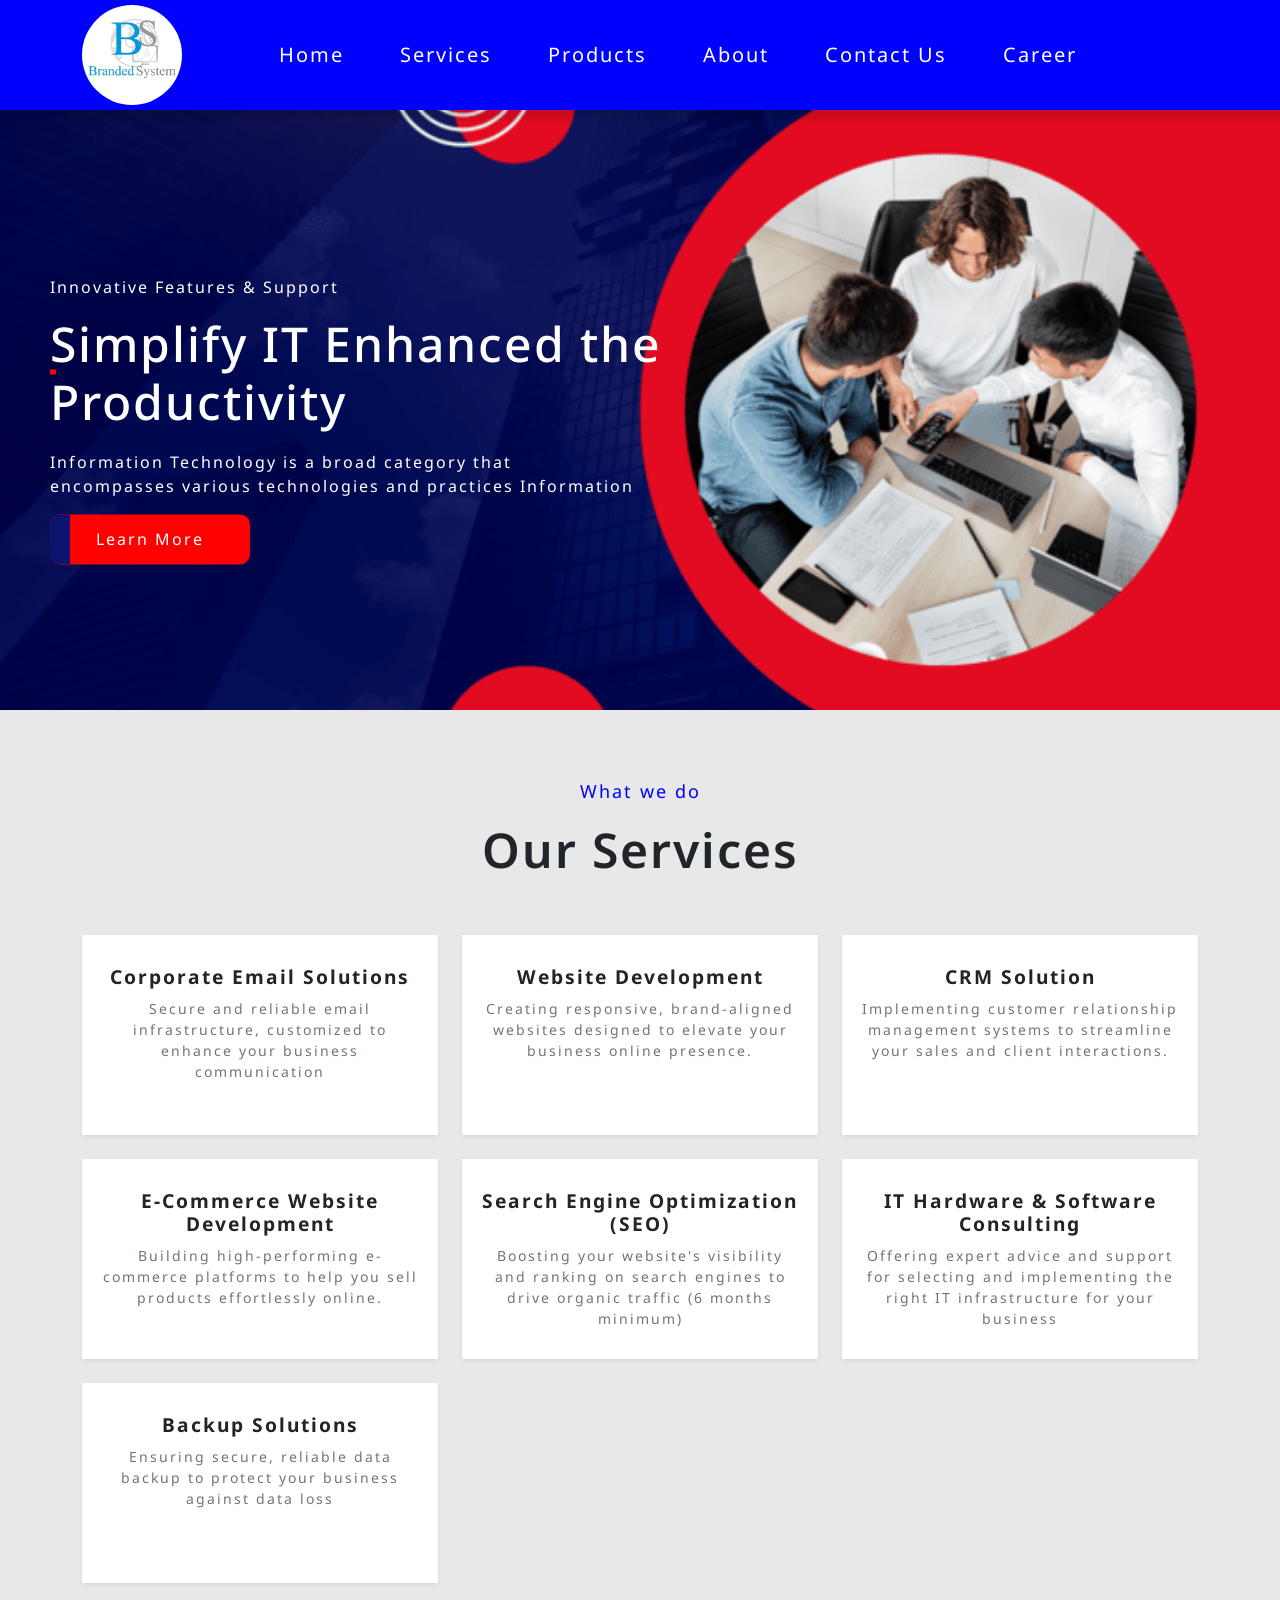
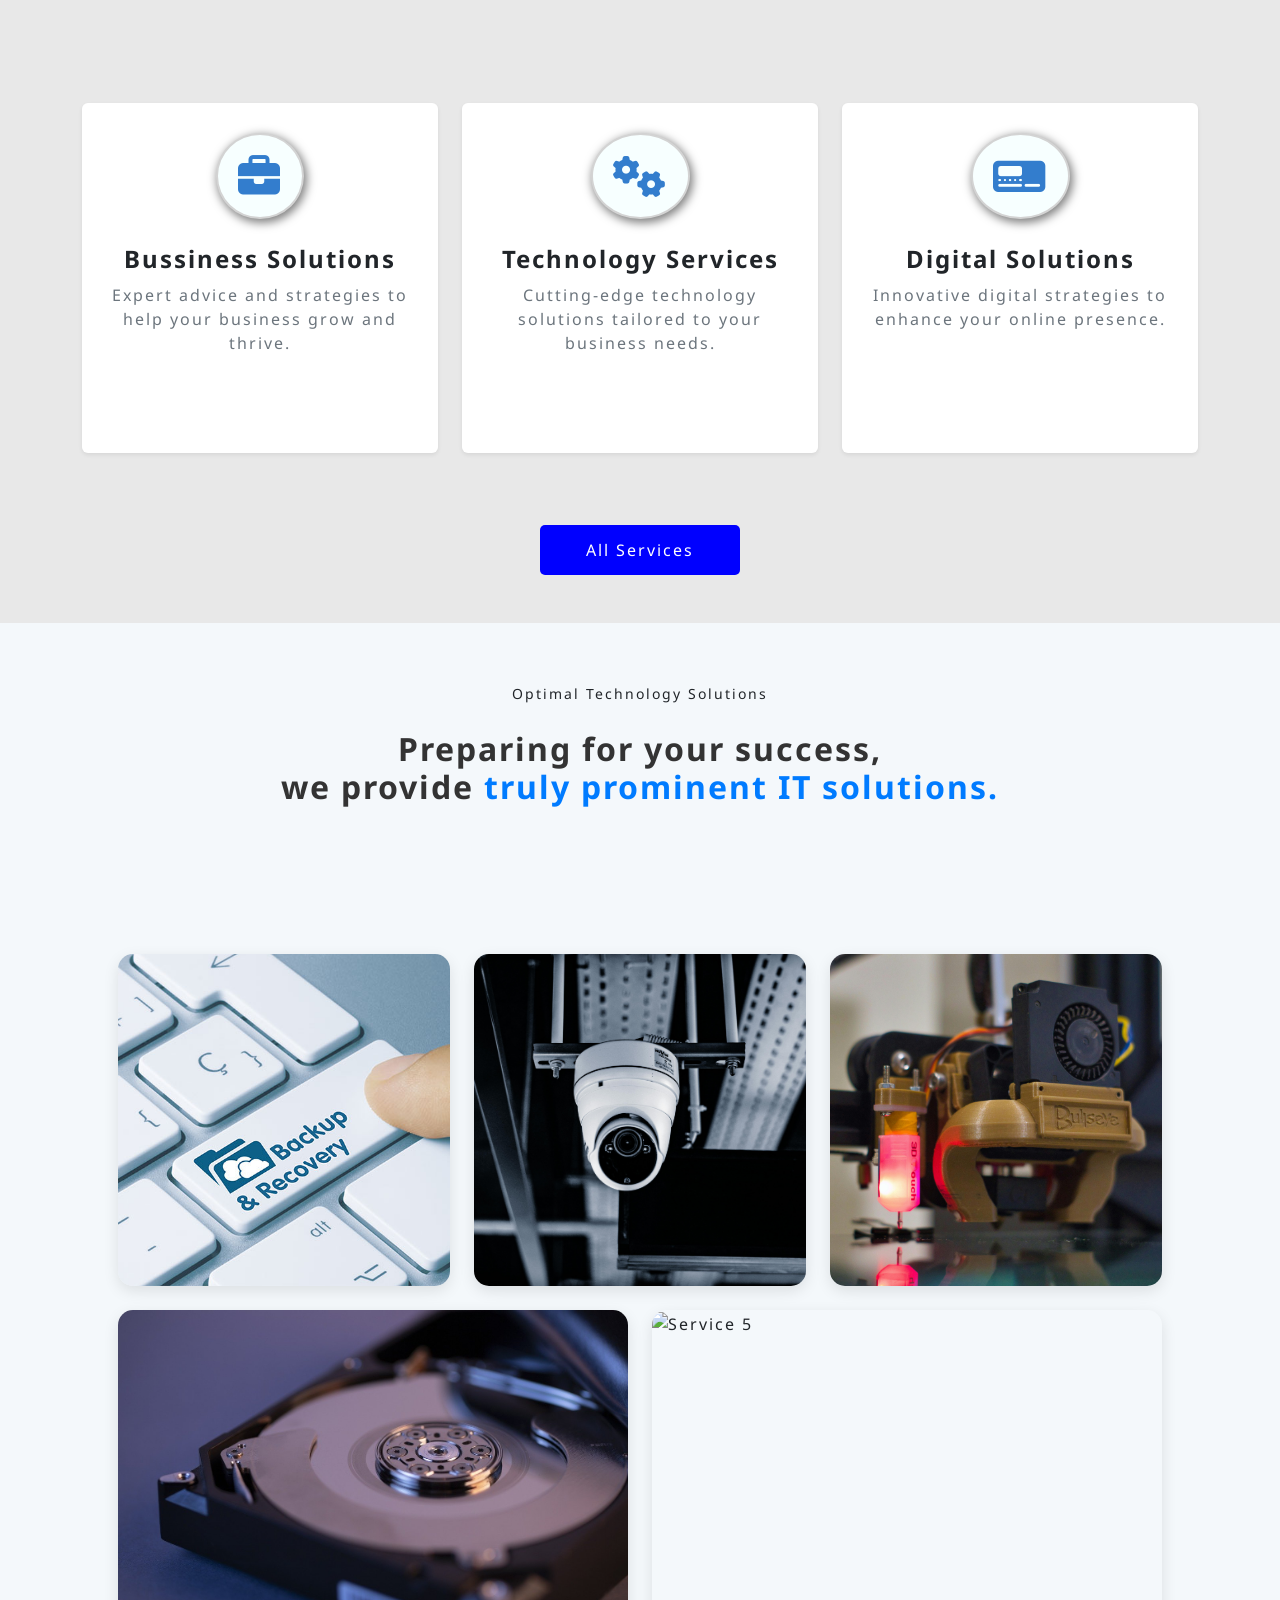
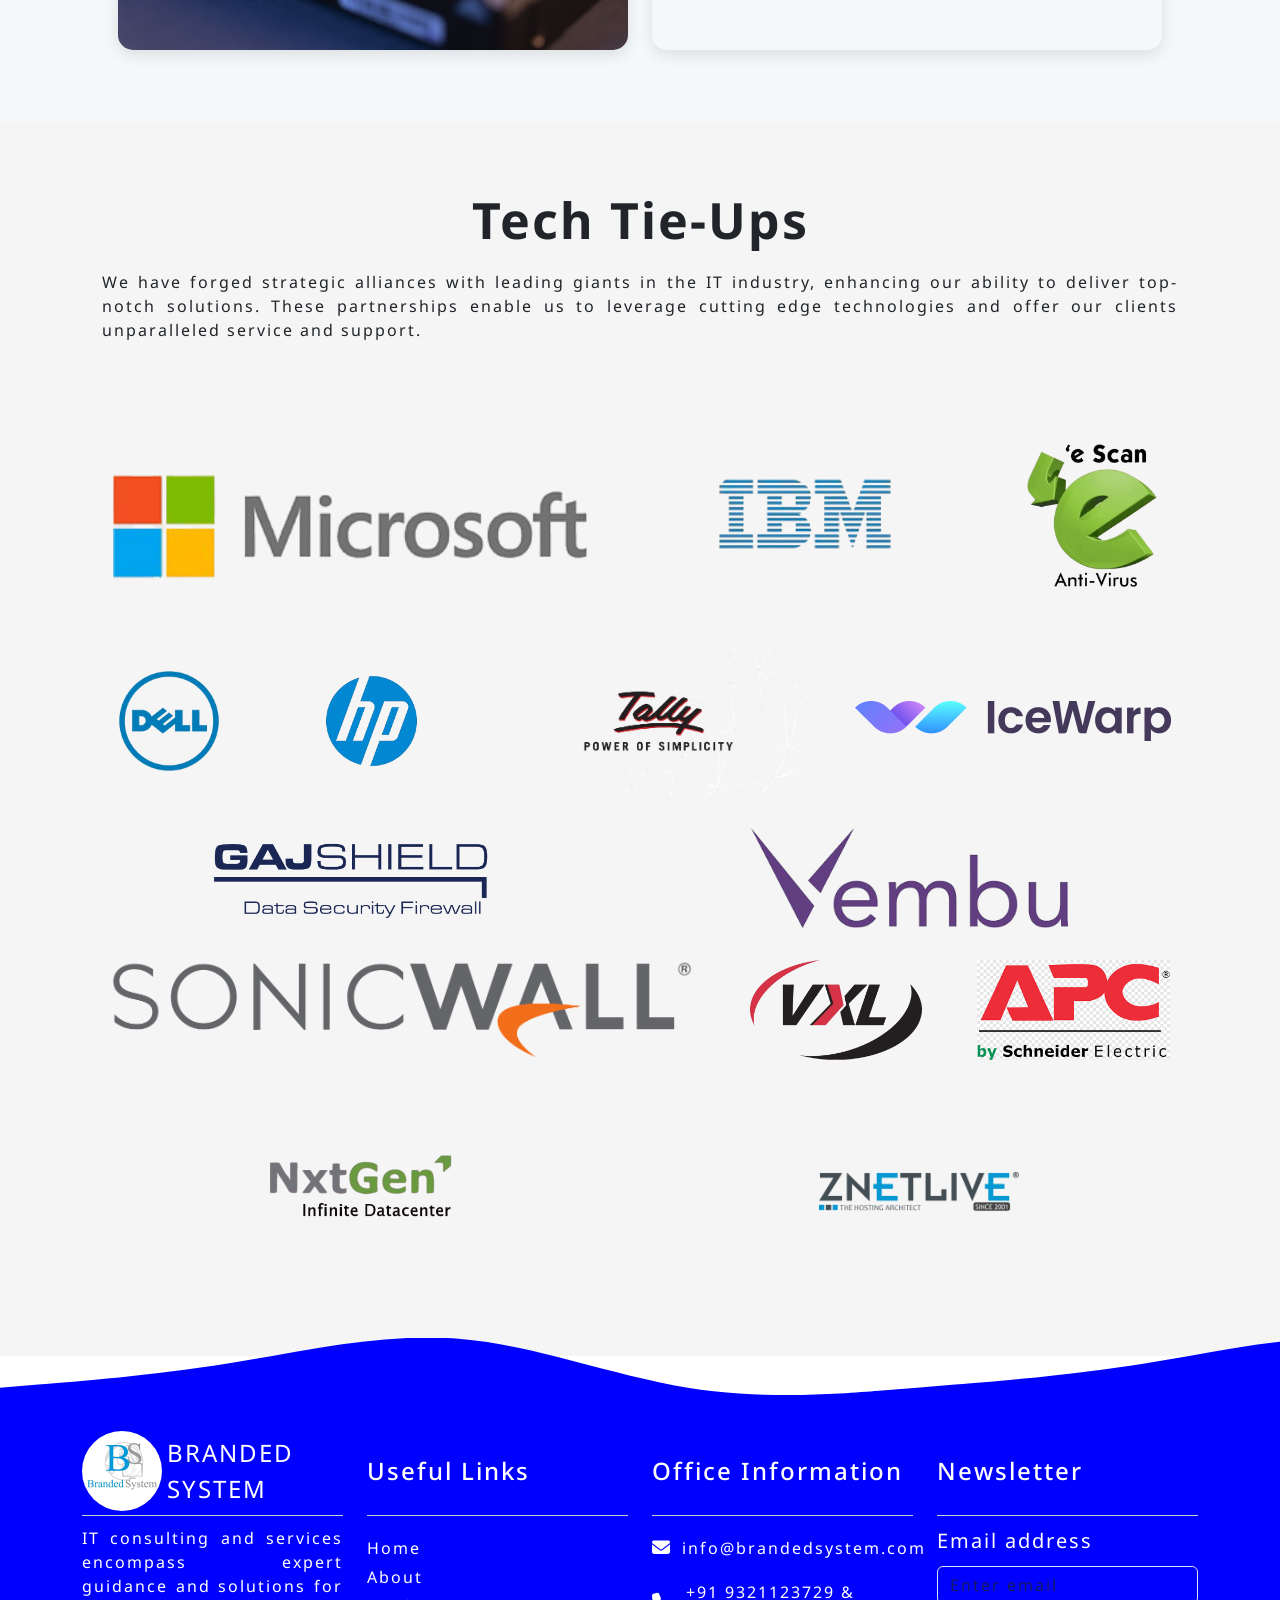
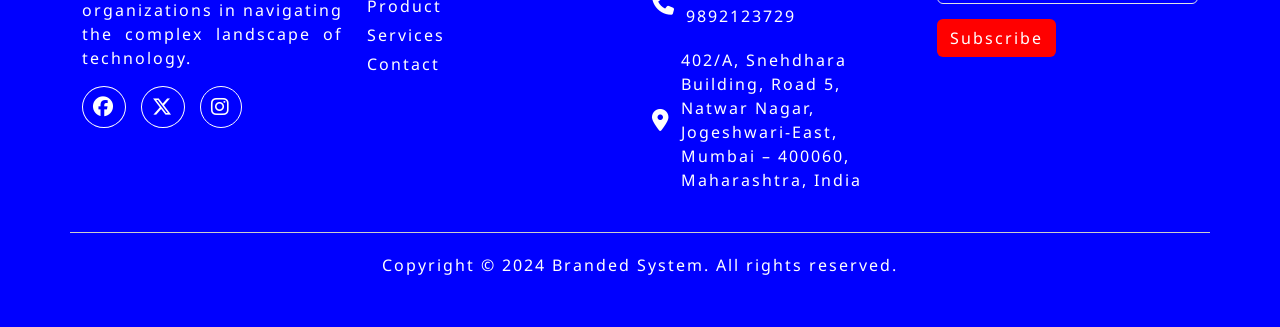
==== commit f4b82750: "add testmonial" ====
--- a/index.html
+++ b/index.html
@@ -250,7 +250,57 @@
     </section>
     <section class="container-fluid testimonial p-5">
         <div class="container">
-            
+            <div class="testimonial-heading">
+                <h2>Tech Tie-Ups</h2>
+                <p>We have forged strategic alliances with leading giants in the IT industry, enhancing our
+                    ability to deliver top-notch solutions. These partnerships enable us to leverage cutting
+                    edge technologies and offer our clients unparalleled service and support.</p>
+            </div>
+            <div class="logo-companies d-flex justify-content-around align-items-center flex-wrap">
+                <div class="company-logo p-3">
+                    <img src="./Images/Companies logos/ms.png" alt="Microsoft Logo" class="img-fluid" style="height: 200px;">
+                </div>
+                <div class="company-logo p-3">
+                    <img src="./Images/Companies logos/ibm.png" alt="IBM Logo" class="img-fluid" style="height: 200px;">
+                </div>
+                <div class="company-logo p-3">
+                    <img src="./Images/Companies logos/escan-antivirus.png" alt="EScan Logo" class="img-fluid" style="height: 150px;">
+                </div>
+                <div class="company-logo p-3">
+                    <img src="./Images/Companies logos/dell.png" alt="Dell Logo" class="img-fluid" style="height: 100px;">
+                </div>
+                <div class="company-logo p-3">
+                    <img src="./Images/Companies logos/hp.png" alt="HP Logo" class="img-fluid" style="height: 100px;">
+                </div>
+                <div class="company-logo p-3">
+                    <img src="./Images/Companies logos/tally.png" alt="tally Logo" class="img-fluid" style="height: 150px;">
+                </div>
+                <div class="company-logo p-3">
+                    <img src="./Images/Companies logos/ice-warp.png" alt="Ice Warp Logo" class="img-fluid" style="height: 40px;">
+                </div>
+                <div class="company-logo p-3">
+                    <img src="./Images/Companies logos/gajshieldlogo4x.png" alt="GajShield Logo" class="img-fluid" style="height: 80px;">
+                </div>
+                <div class="company-logo p-3">
+                    <img src="./Images/Companies logos/vembu.png" alt="Vembu Logo" class="img-fluid" style="height: 100px;">
+                </div>
+                <div class="company-logo p-3">
+                    <img src="./Images/Companies logos/SonicWall_logo.svg.png" alt="SonicWall Logo" class="img-fluid" style="height: 100px;">
+                </div>
+                <div class="company-logo p-3">
+                    <img src="./Images/Companies logos/vxl.png" alt="VXl Logo" class="img-fluid" style="height: 100px;">
+                </div>
+                <div class="company-logo p-3">
+                    <img src="./Images/Companies logos/apc.png" alt="APC Logo" class="img-fluid" style="height: 100px;">
+                </div>
+                <div class="company-logo p-3">
+                    <img src="./Images/Companies logos/nxtgen.png" alt="NxtGen Logo" class="img-fluid" style="height: 200px;">
+                </div>
+                <div class="company-logo p-3">
+                    <img src="./Images/Companies logos/znetlive.png" alt="Znet Logo" class="img-fluid" style="height: 200px;">
+                </div>
+                
+            </div>
         </div>
     </section>
     <div class="wave-container">
--- a/css/main.css
+++ b/css/main.css
@@ -516,8 +516,7 @@
 
 
 #service-gallery {
-    background-color: #f4f8fb;
-    margin-bottom: 50px;  
+    background-color: #f4f8fb;      
     position: relative;
 }
 
@@ -592,9 +591,28 @@
 
 .testimonial {
     background-color: whitesmoke;
-}
-
-
+    margin-bottom: 50px;
+}
+
+.testimonial-heading {
+    position: relative;
+    padding: 20px;
+}
+.testimonial-heading h2 {
+    text-align: center;
+    font-size: 50px;
+    font-weight: bold;
+
+}
+.testimonial-heading p {
+    margin-top: 20px;
+    text-align: justify;
+}
+
+.logo-companies {
+    position: relative;
+    margin-top: 20px;
+}
 
 
 
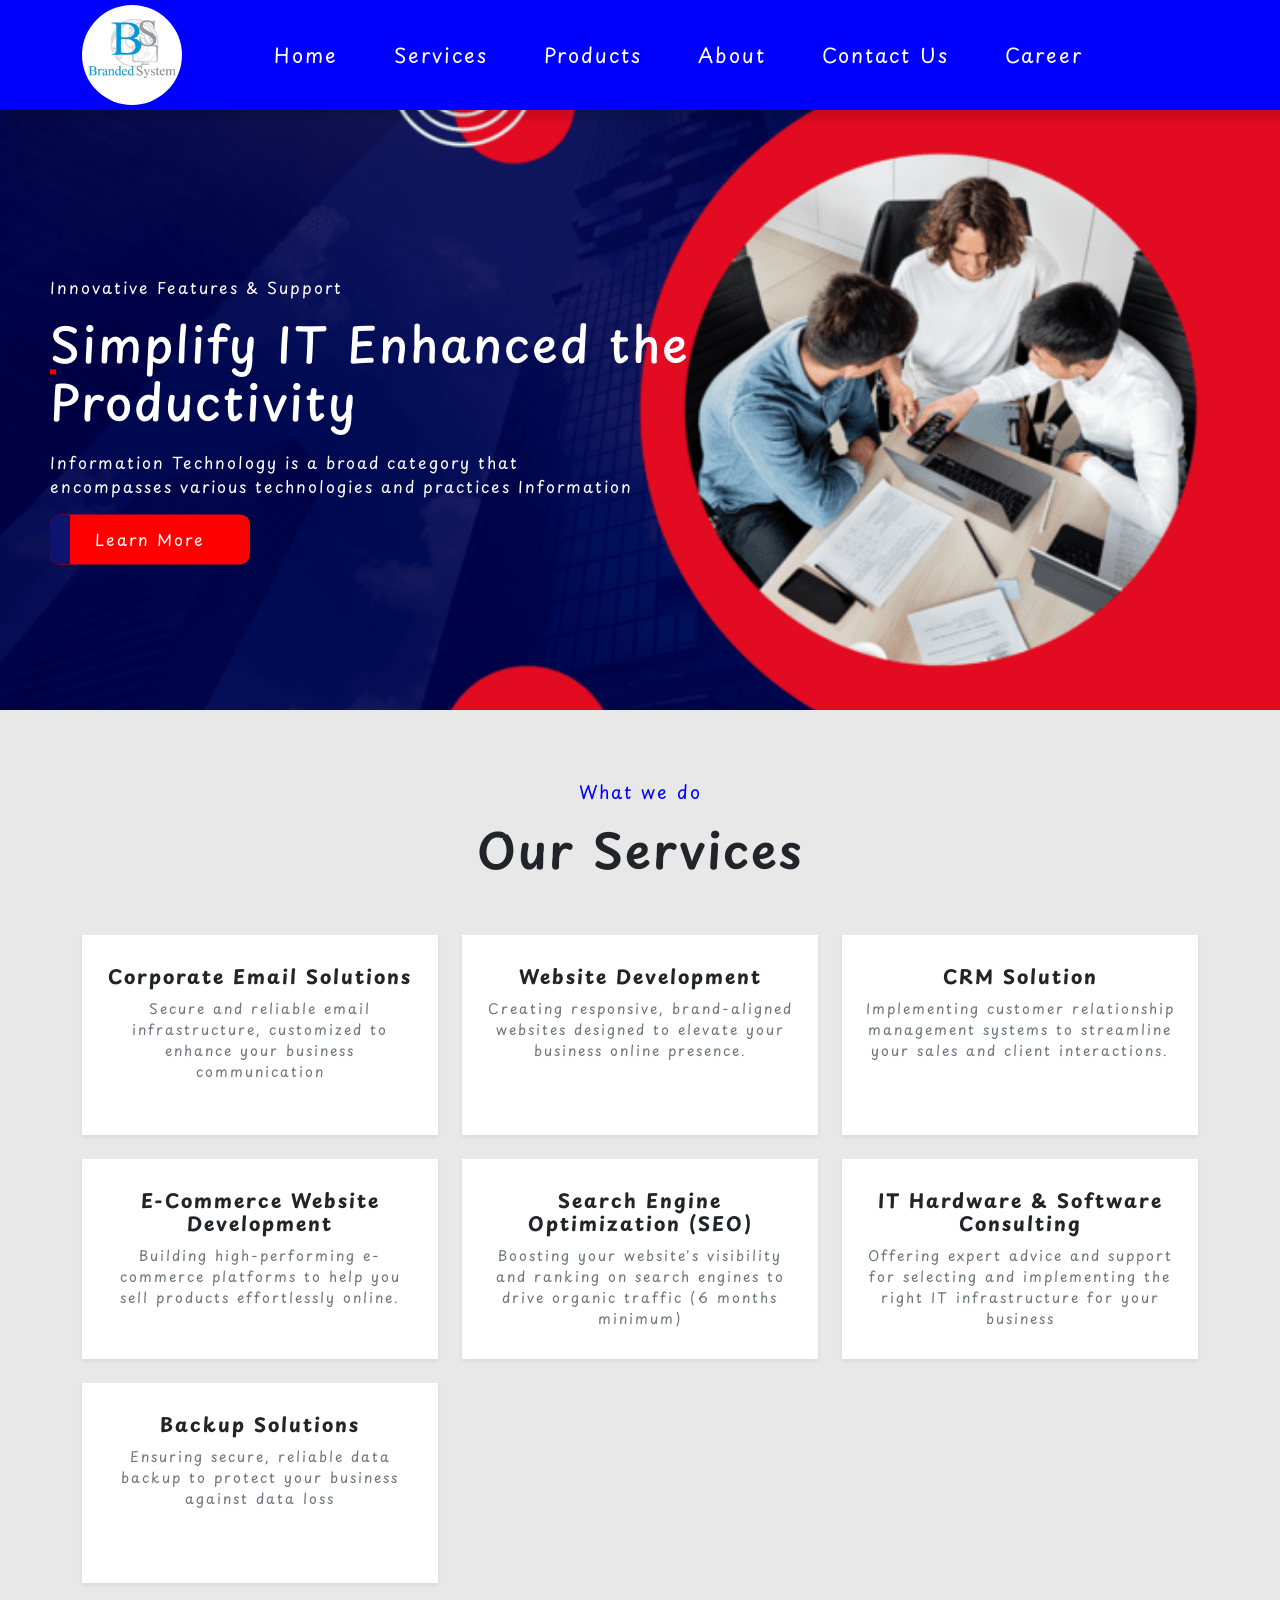
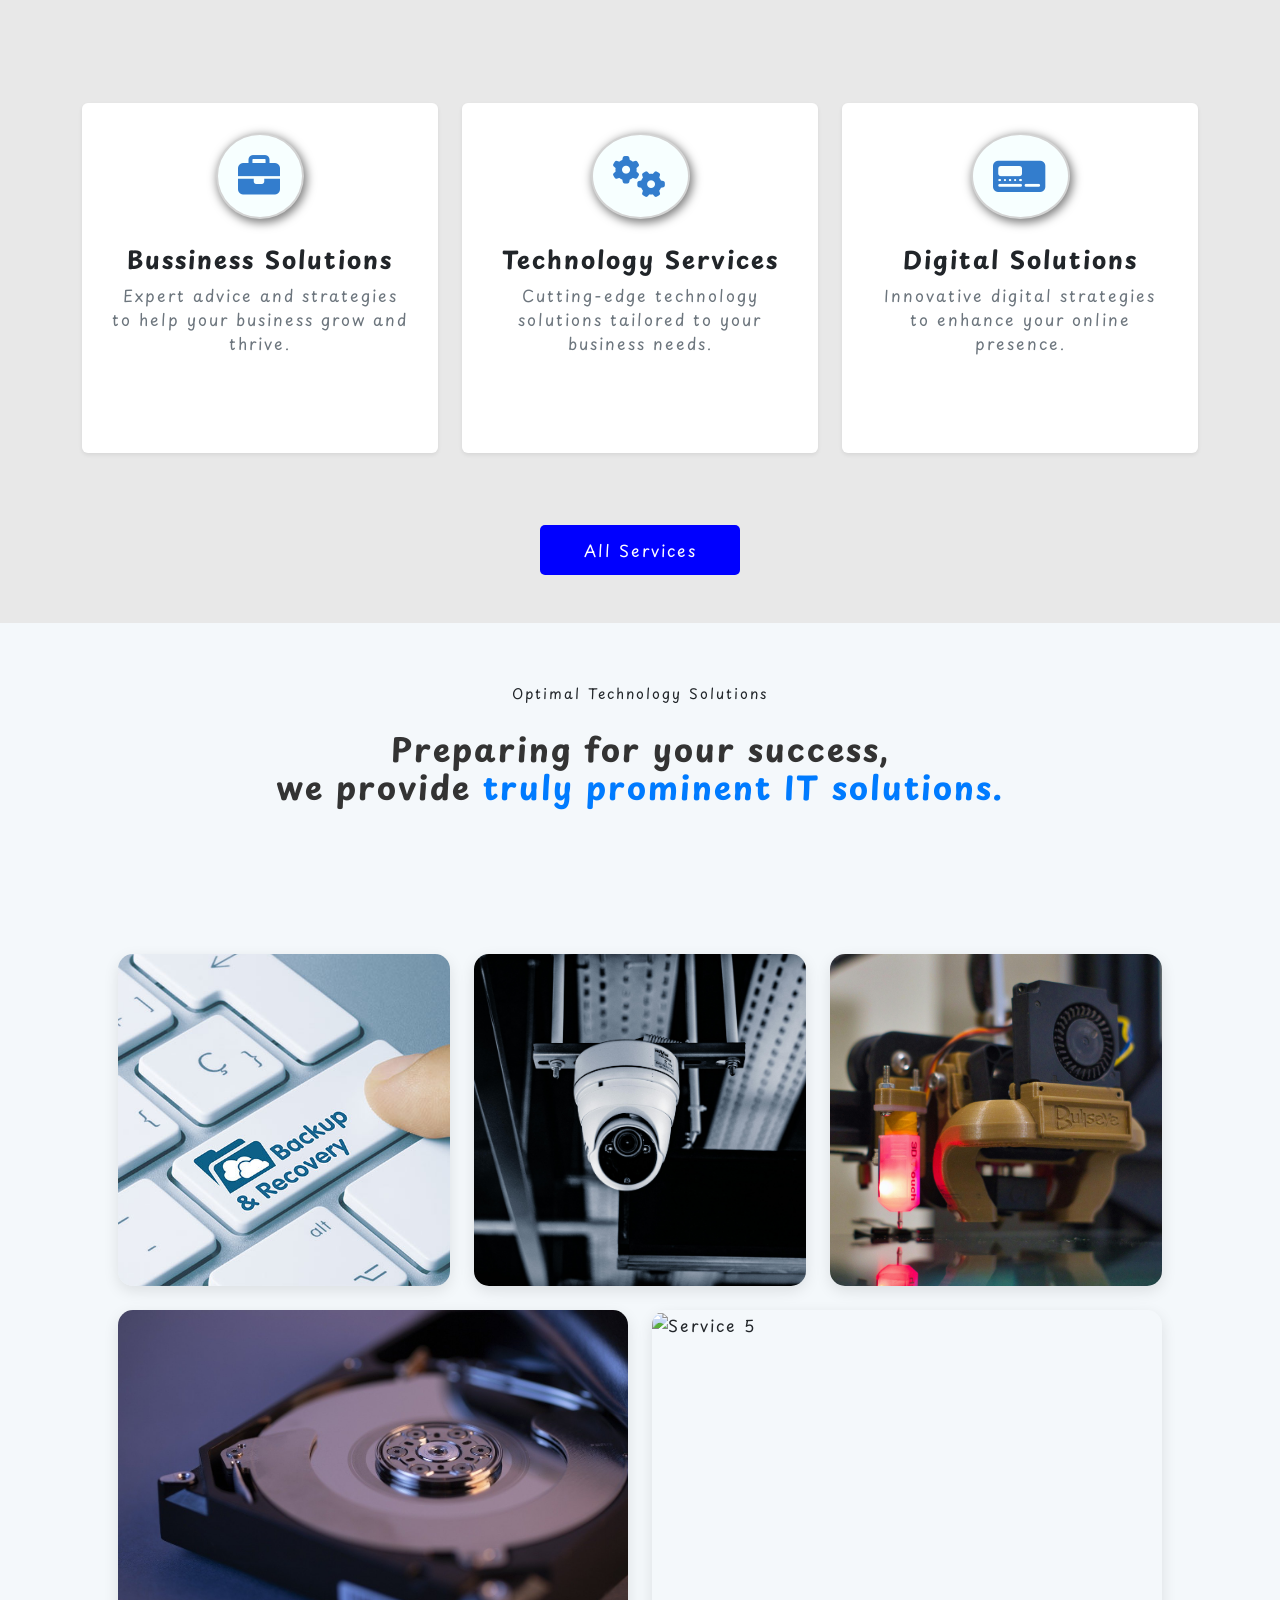
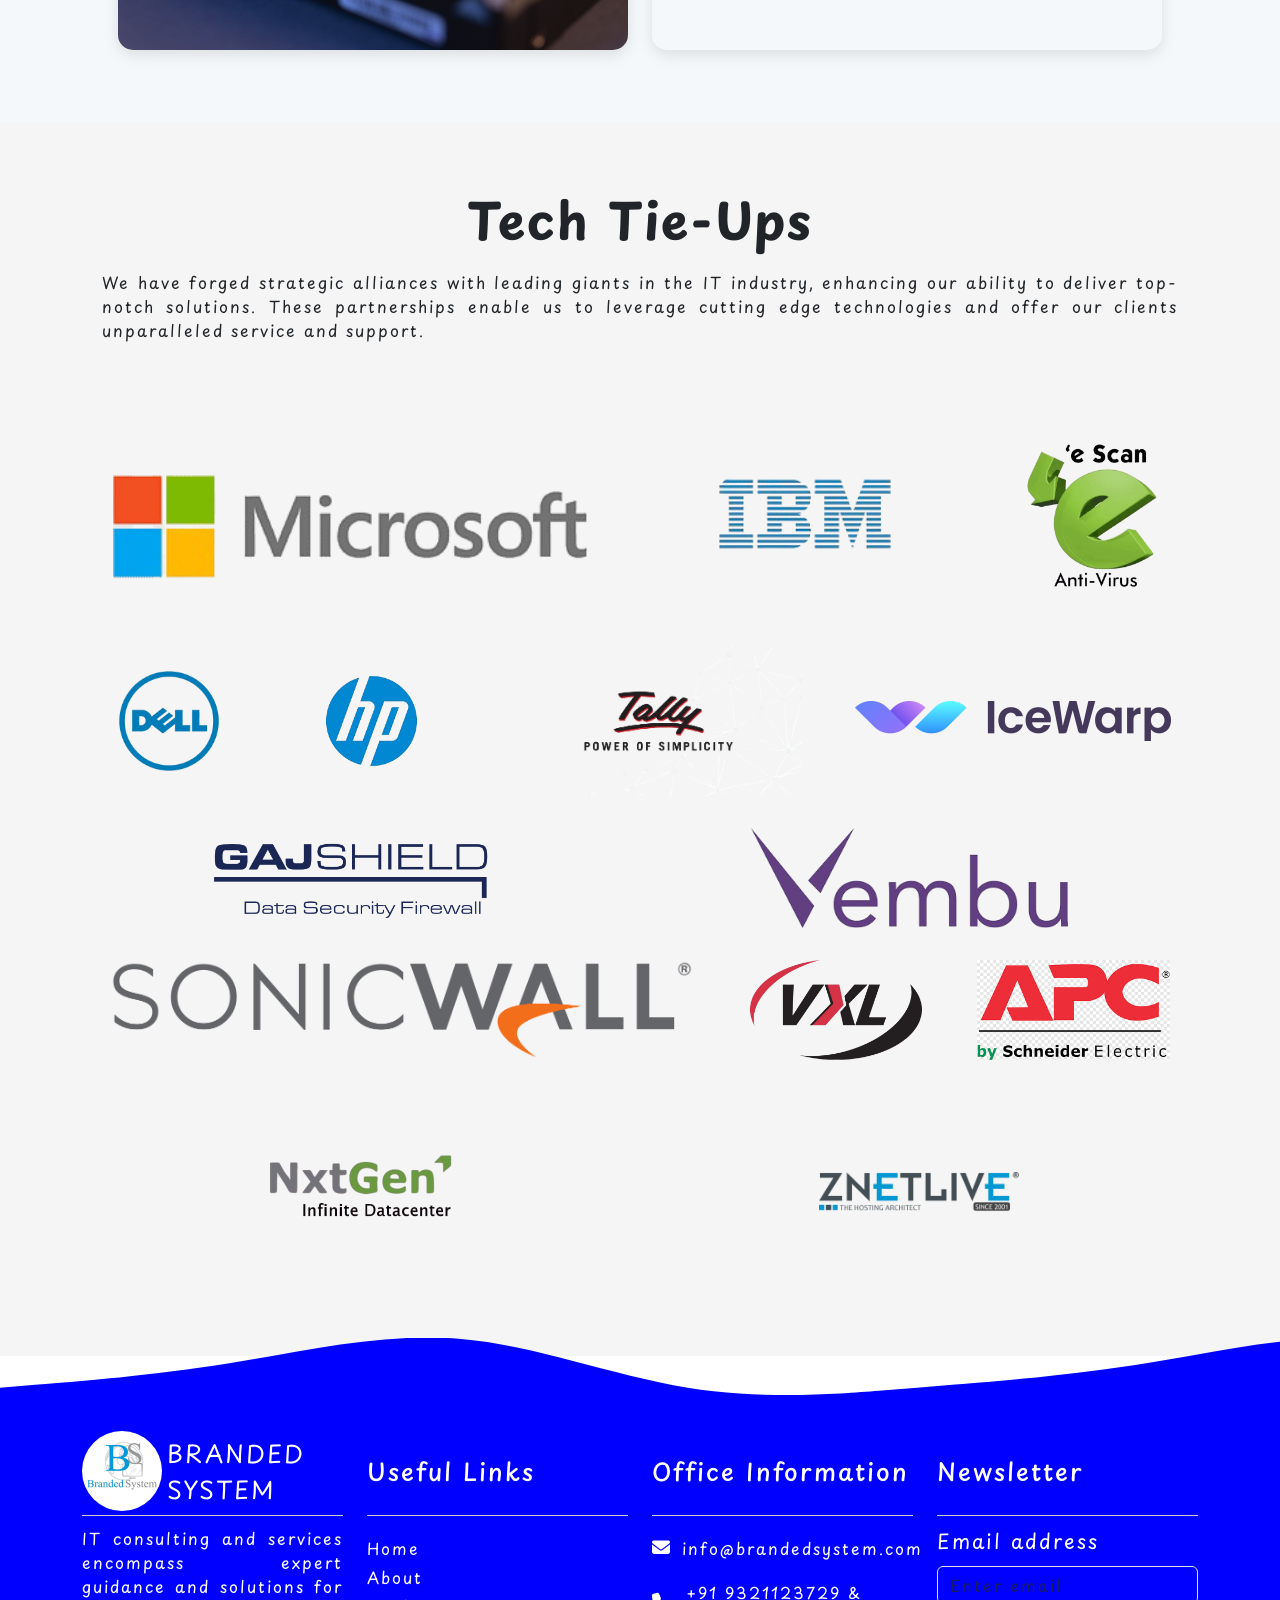
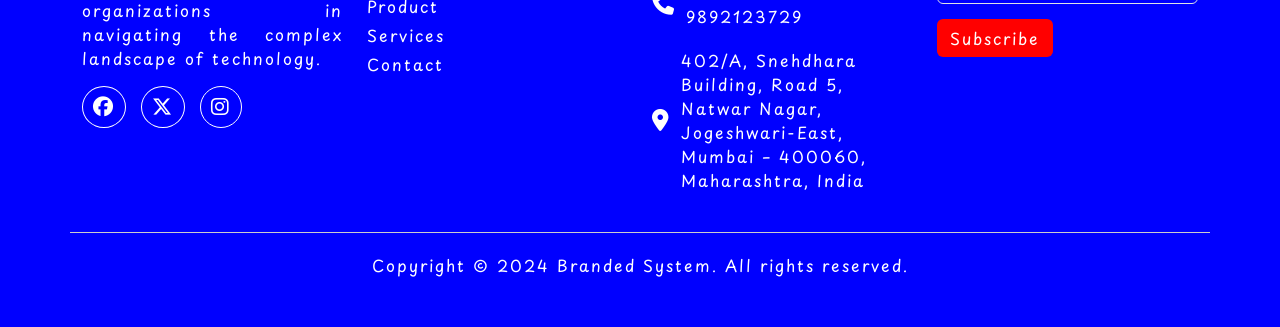
==== commit be5c64db: "font changed" ====
--- a/index.html
+++ b/index.html
@@ -10,8 +10,8 @@
     <link href="https://cdn.jsdelivr.net/npm/bootstrap@5.3.3/dist/css/bootstrap.min.css" rel="stylesheet" integrity="sha384-QWTKZyjpPEjISv5WaRU9OFeRpok6YctnYmDr5pNlyT2bRjXh0JMhjY6hW+ALEwIH" crossorigin="anonymous">
     <!-- Font CSS -->
     <link rel="preconnect" href="https://fonts.googleapis.com">
-    <link rel="preconnect" href="https://fonts.gstatic.com" crossorigin>
-    <link href="https://fonts.googleapis.com/css2?family=Noto+Sans:ital,wght@0,100..900;1,100..900&display=swap" rel="stylesheet">
+<link rel="preconnect" href="https://fonts.gstatic.com" crossorigin>
+<link href="https://fonts.googleapis.com/css2?family=Playfair+Display:ital,wght@0,400..900;1,400..900&family=Playpen+Sans:wght@100..800&display=swap" rel="stylesheet">
     <!-- End Font CSS -->
     <!-- font awsome -->
     <link rel="stylesheet" href="https://cdnjs.cloudflare.com/ajax/libs/font-awesome/6.6.0/css/all.min.css">
@@ -299,7 +299,6 @@
                 <div class="company-logo p-3">
                     <img src="./Images/Companies logos/znetlive.png" alt="Znet Logo" class="img-fluid" style="height: 200px;">
                 </div>
-                
             </div>
         </div>
     </section>
--- a/css/main.css
+++ b/css/main.css
@@ -3,12 +3,10 @@
     padding: 0;
     margin: 0;
     letter-spacing: 2px;
-    font-family: "Noto Sans", sans-serif;
+    font-family: "Playpen Sans", cursive;
     font-optical-sizing: auto;
     font-weight: <weight>;
     font-style: normal;
-    font-variation-settings:
-        "wdth"100;
 }
 
 :root {
@@ -345,7 +343,7 @@
 
 .heading-ser {
     position: relative;
-    
+
 }
 
 .heading-ser p {
@@ -372,10 +370,11 @@
 
 .our-list {
     width: 30%;
-    height:auto;
+    height: auto;
     margin: auto;
     padding: 20px;
 }
+
 .number-box {
     background-color: #0056ff;
     color: white;
@@ -389,9 +388,8 @@
     border-radius: 50%;
     margin: 0 auto 15px;
 }
-.our-list-contain {
-
-}
+
+.our-list-contain {}
 
 .btn-service-redirect {
     width: 200px;
@@ -408,6 +406,7 @@
     color: white;
     transition: 2s easy;
 }
+
 .ser-in {
     display: flex;
     flex-direction: row;
@@ -429,18 +428,21 @@
 
 .card-body1 {
     border-radius: 10px;
-    
-}
+
+}
+
 .card-title1 {
     font-size: 1.2rem;
     font-weight: bold;
     margin-top: 10px;
 }
+
 .card-text1 {
     font-size: 14px;
     color: #6c757d;
     margin-top: 10px;
 }
+
 .card1:hover {
     box-shadow: 0 8px 16px rgba(0, 0, 0, 0.2);
     transform: translateY(-10px);
@@ -516,7 +518,7 @@
 
 
 #service-gallery {
-    background-color: #f4f8fb;      
+    background-color: #f4f8fb;
     position: relative;
 }
 
@@ -598,12 +600,14 @@
     position: relative;
     padding: 20px;
 }
+
 .testimonial-heading h2 {
     text-align: center;
     font-size: 50px;
     font-weight: bold;
 
 }
+
 .testimonial-heading p {
     margin-top: 20px;
     text-align: justify;
@@ -639,24 +643,24 @@
 
 
 
-.wave-container::before {   
-  content: "";
-  width: 100%;
-  height: 68px;
-  position: absolute;
-  bottom: -0.3%;
-  left: 0;
-  background-size: auto;
-  background-repeat: repeat-x;
-  background-position: 0 bottom;
-  background-image: url("data:image/svg+xml;utf8,<svg viewBox='0 0 1200  89' fill='none' xmlns='http://www.w3.org/2000/svg'><path d='M0 65L50 61C100 57 200 49 300 33C400 17 500 -7 600 1C700 9 800 49 900 65C1000 81 1100 73 1150 69L1200 65V90H1150C1100 90 1000 90 900 90C800 90 700 90 600 90C500 90 400 90 300 90C200 90 100 90 50 90H0V65Z' fill='%230000ff'/></svg>");
-  animation: waveAnimation 5s linear infinite;
+.wave-container::before {
+    content: "";
+    width: 100%;
+    height: 68px;
+    position: absolute;
+    bottom: -0.3%;
+    left: 0;
+    background-size: auto;
+    background-repeat: repeat-x;
+    background-position: 0 bottom;
+    background-image: url("data:image/svg+xml;utf8,<svg viewBox='0 0 1200  89' fill='none' xmlns='http://www.w3.org/2000/svg'><path d='M0 65L50 61C100 57 200 49 300 33C400 17 500 -7 600 1C700 9 800 49 900 65C1000 81 1100 73 1150 69L1200 65V90H1150C1100 90 1000 90 900 90C800 90 700 90 600 90C500 90 400 90 300 90C200 90 100 90 50 90H0V65Z' fill='%230000ff'/></svg>");
+    animation: waveAnimation 5s linear infinite;
 }
 
 @media(max-width:850px) {
-  .wave-container::before {    
-    height: 34px
-  }  
+    .wave-container::before {
+        height: 34px
+    }
 }
 
 /* Field service  */
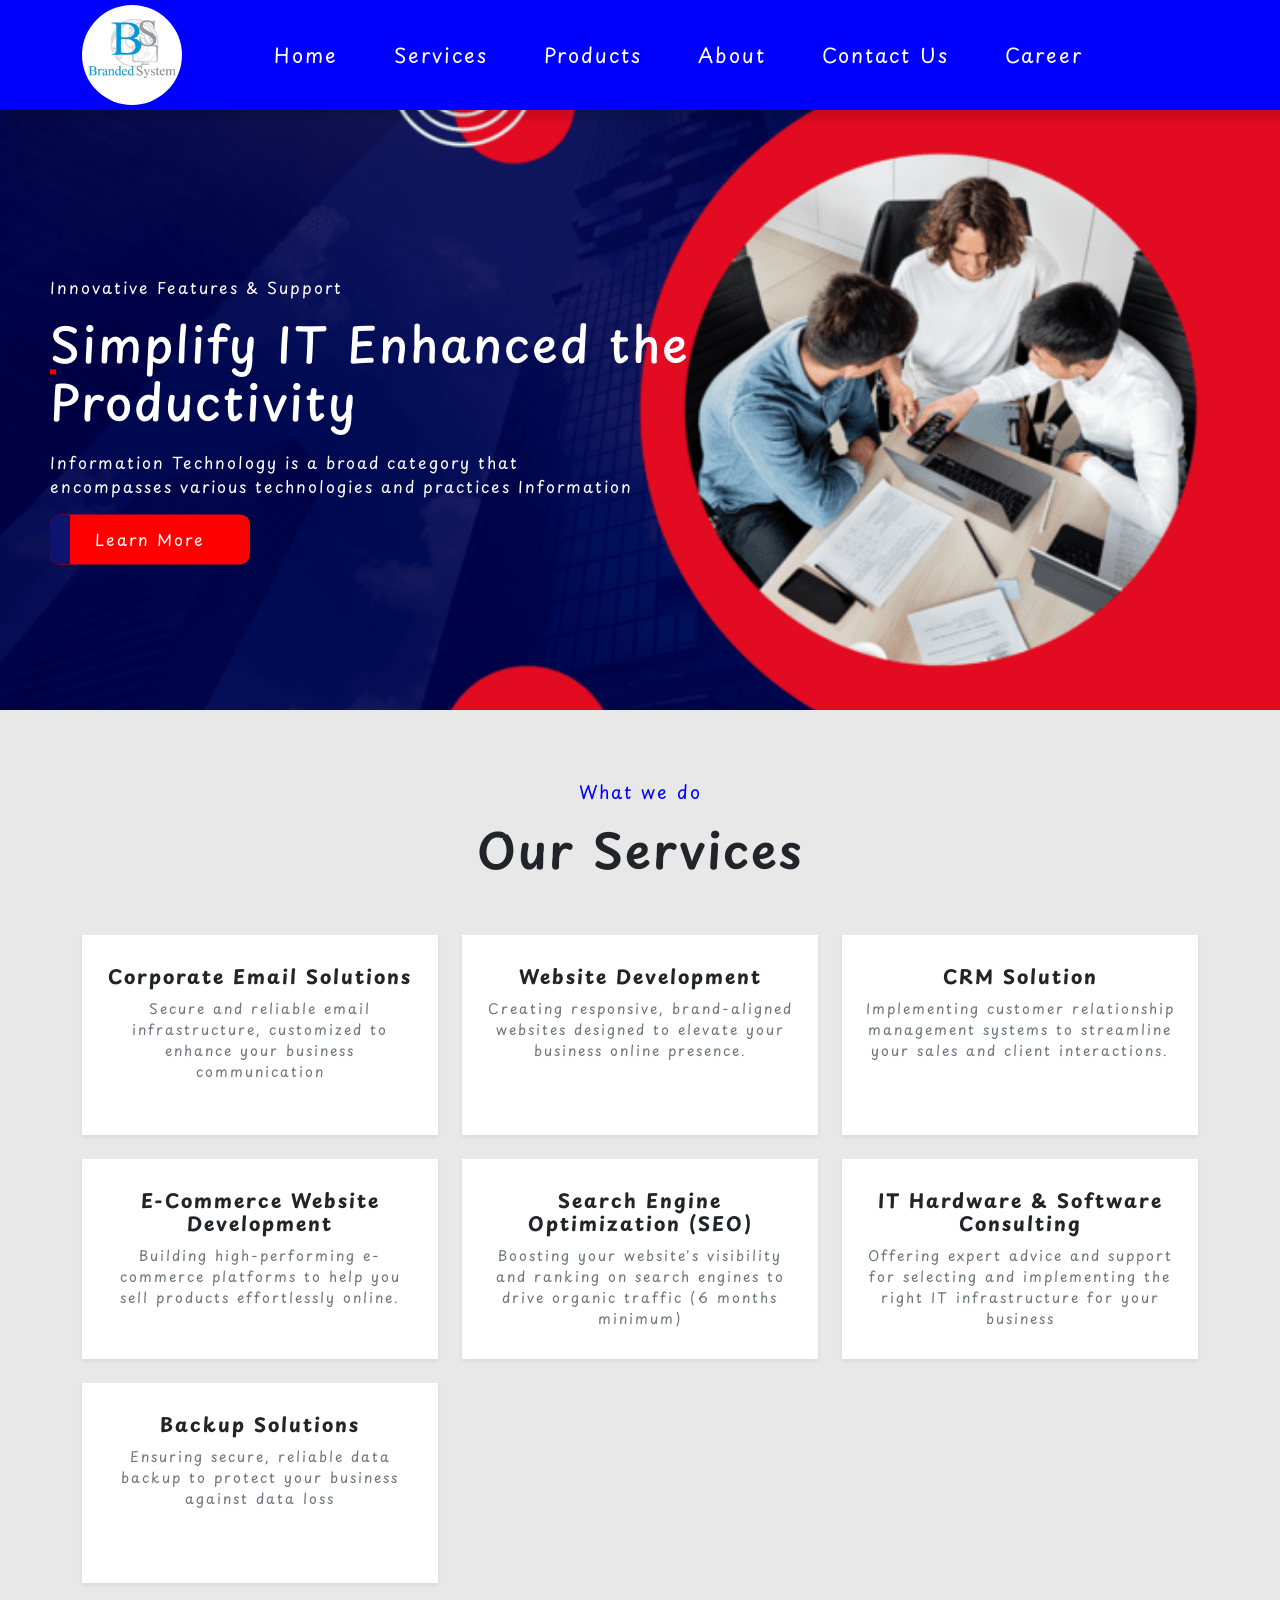
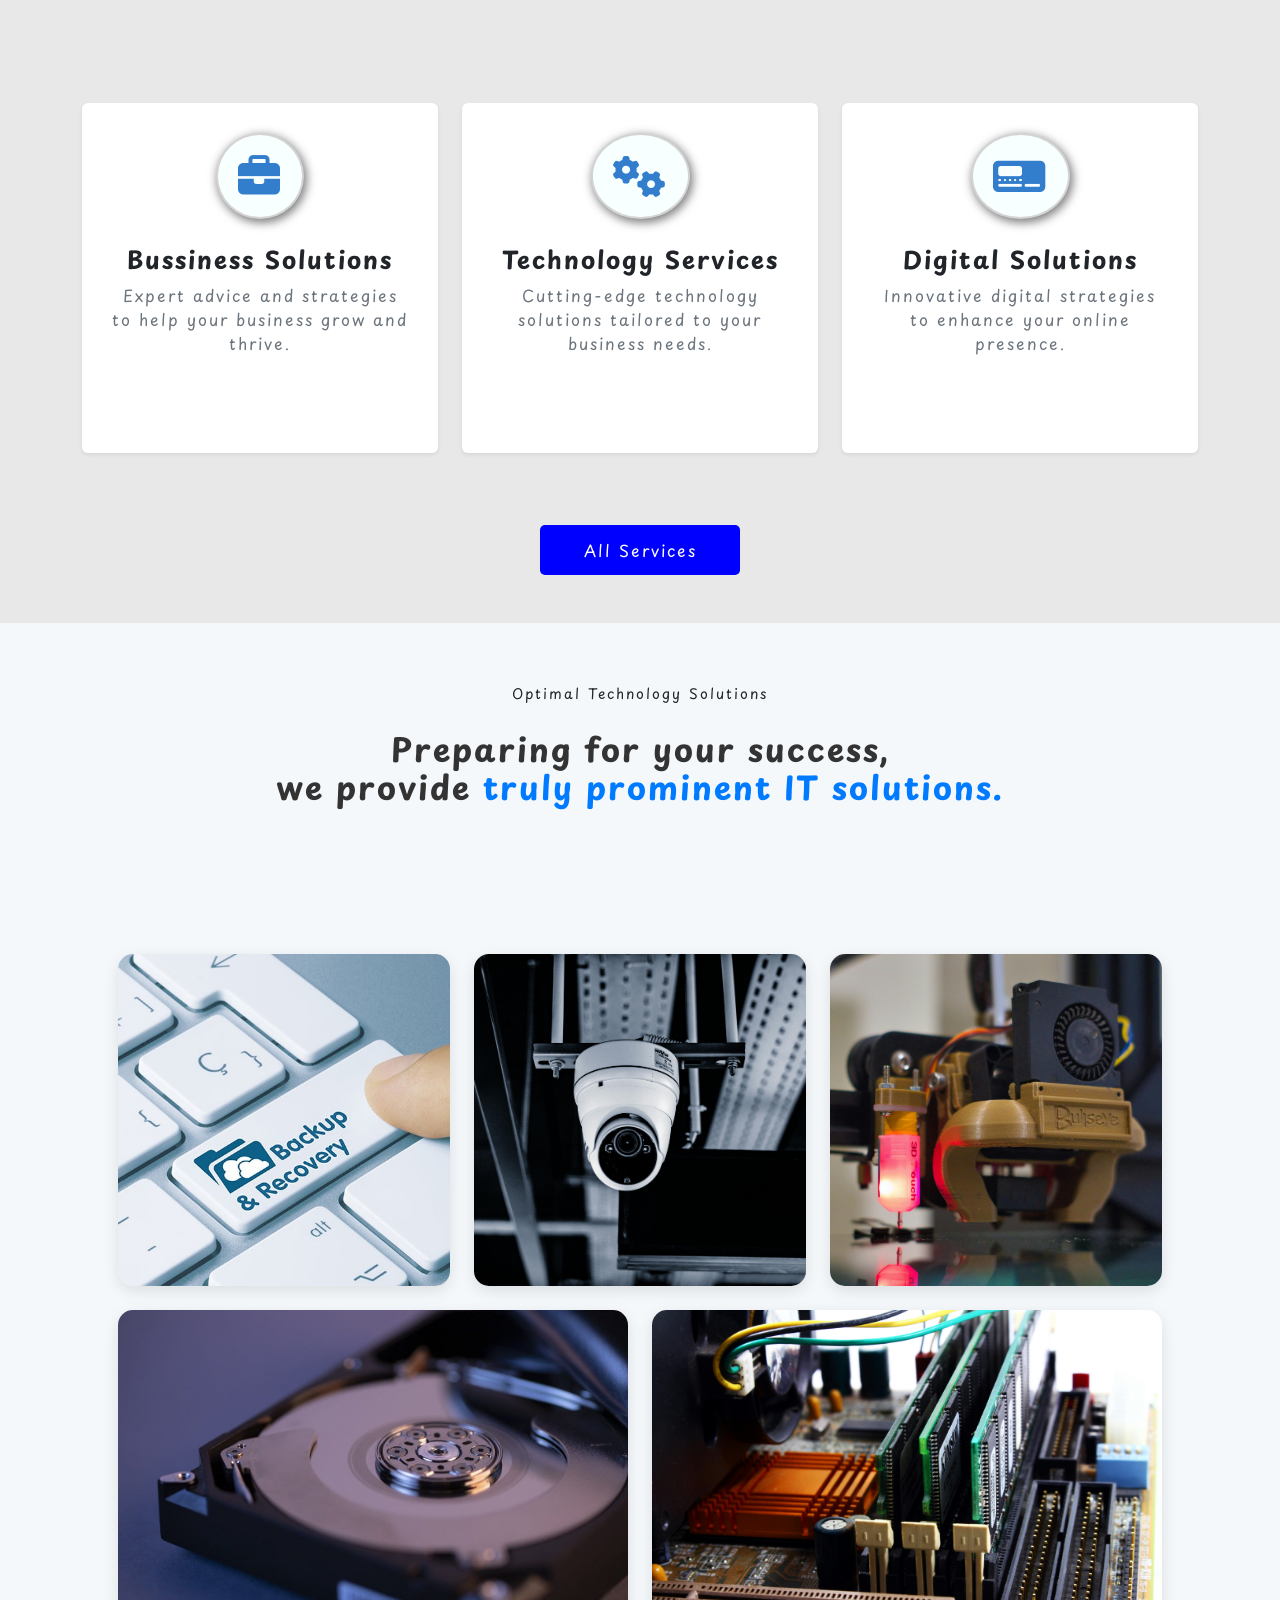
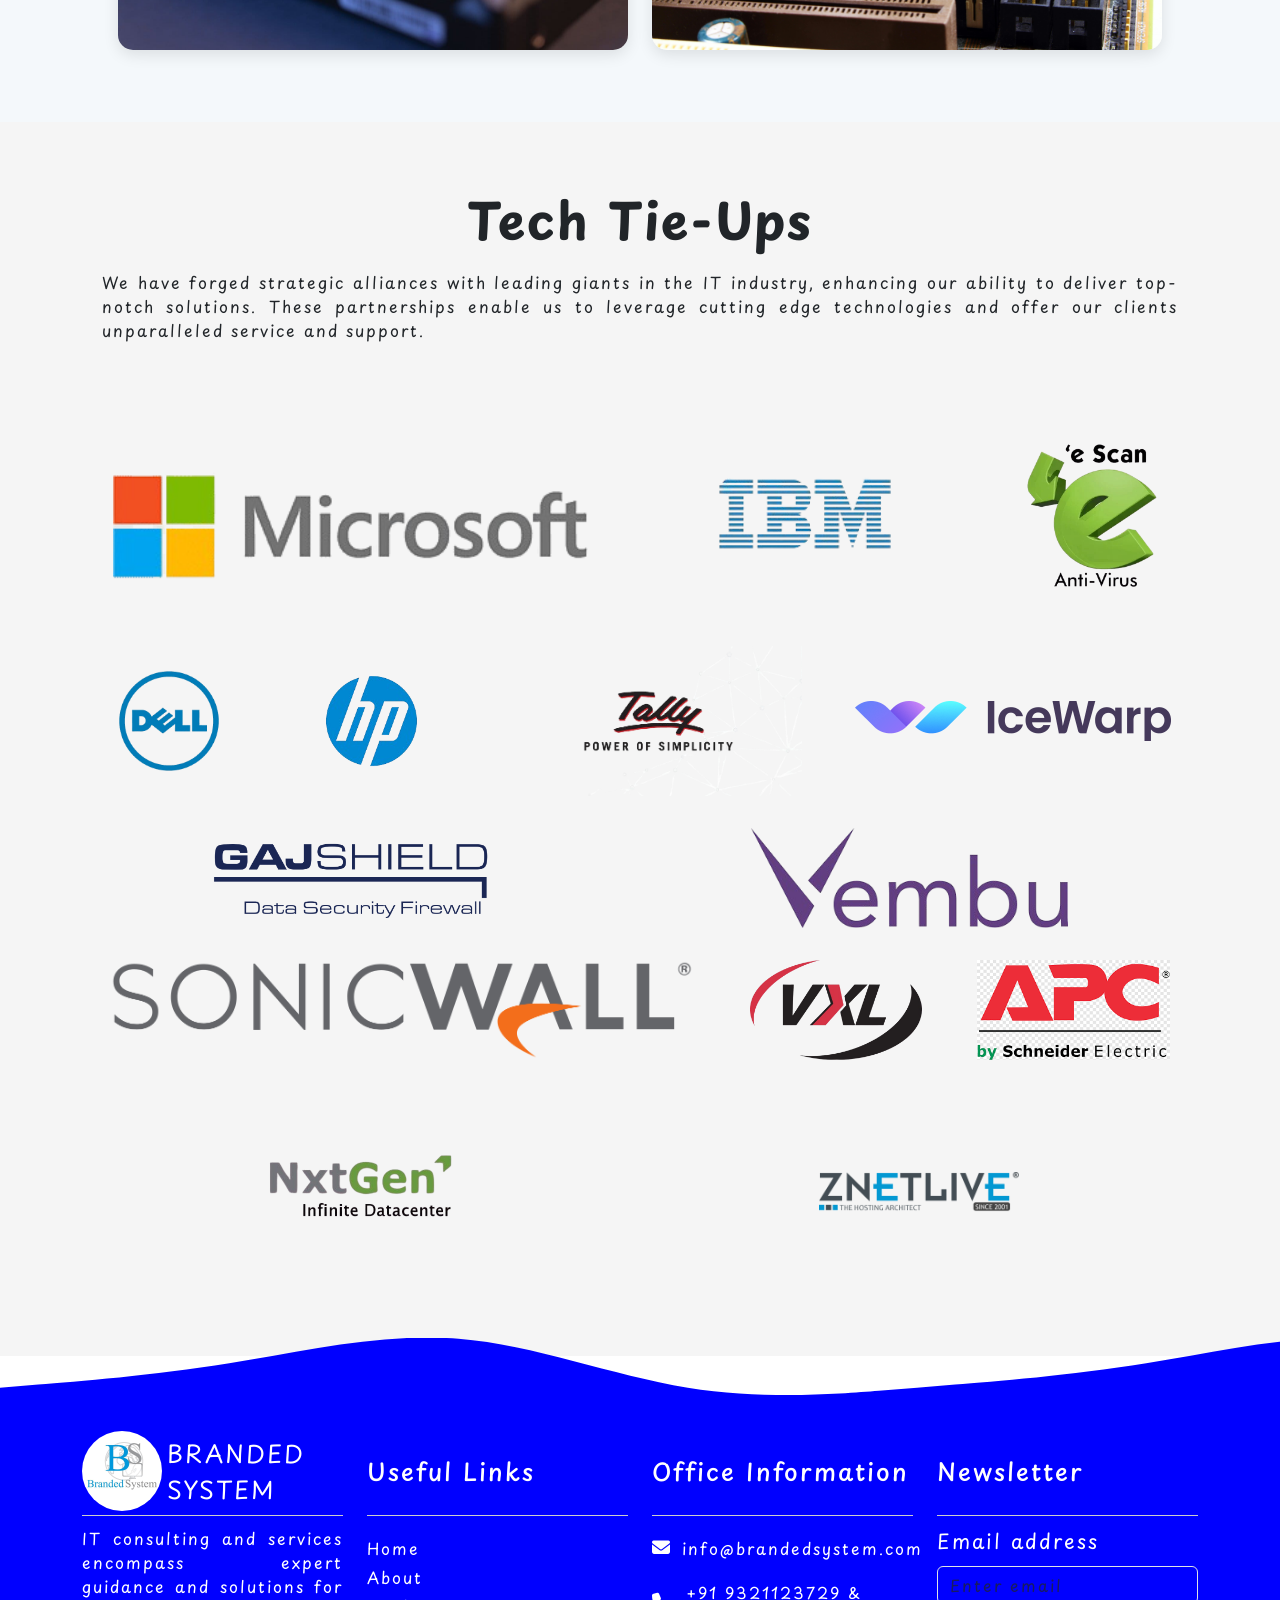
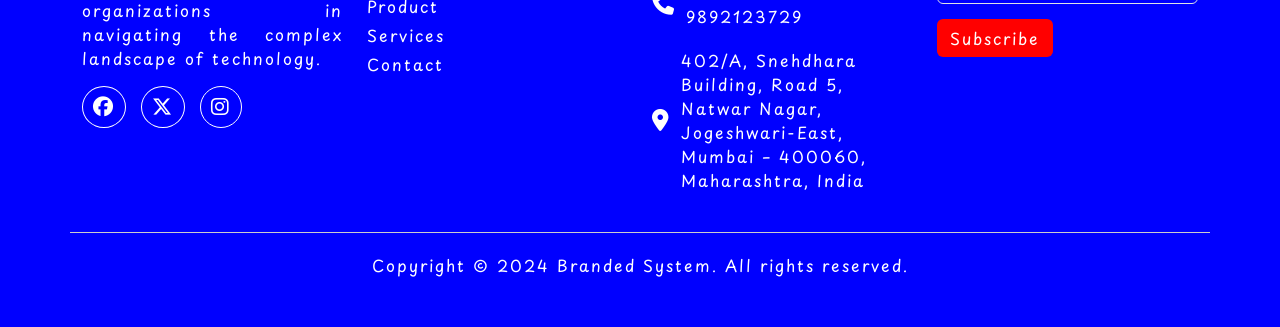
==== commit 7ba96aef: "Image optimizer" ====
--- a/index.html
+++ b/index.html
@@ -10,8 +10,8 @@
     <link href="https://cdn.jsdelivr.net/npm/bootstrap@5.3.3/dist/css/bootstrap.min.css" rel="stylesheet" integrity="sha384-QWTKZyjpPEjISv5WaRU9OFeRpok6YctnYmDr5pNlyT2bRjXh0JMhjY6hW+ALEwIH" crossorigin="anonymous">
     <!-- Font CSS -->
     <link rel="preconnect" href="https://fonts.googleapis.com">
-<link rel="preconnect" href="https://fonts.gstatic.com" crossorigin>
-<link href="https://fonts.googleapis.com/css2?family=Playfair+Display:ital,wght@0,400..900;1,400..900&family=Playpen+Sans:wght@100..800&display=swap" rel="stylesheet">
+    <link rel="preconnect" href="https://fonts.gstatic.com" crossorigin>
+    <link href="https://fonts.googleapis.com/css2?family=Playfair+Display:ital,wght@0,400..900;1,400..900&family=Playpen+Sans:wght@100..800&display=swap" rel="stylesheet">
     <!-- End Font CSS -->
     <!-- font awsome -->
     <link rel="stylesheet" href="https://cdnjs.cloudflare.com/ajax/libs/font-awesome/6.6.0/css/all.min.css">
@@ -199,7 +199,7 @@
             <div class="row">
                 <div class="col-lg-4 col-md-6 mb-4">
                     <div class="gallery-item">
-                        <img src="./Images/backup-and-recovery.jpg" alt="Service 1">
+                        <img src="./Images/backup-and-recovery-min.jpg" alt="Service 1">
                         <div class="gallery-text">
                             <h3>Backup Solutions</h3>
                             <p> Ensuring secure, reliable data backup to protect your business
@@ -210,7 +210,7 @@
                 </div>
                 <div class="col-lg-4 col-md-6 mb-4">
                     <div class="gallery-item">
-                        <img src="./Images/pexels-lukasz-klimkiewicz-42373578-7364948.jpg" alt="Service 2">
+                        <img src="./Images/pexels-lukasz-klimkiewicz-42373578-7364948-min.jpg" alt="Service 2">
                         <div class="gallery-text">
                             <h3>Camera Installation</h3>
                             <p>We provide Security for your bussiness and home.</p>
@@ -219,7 +219,7 @@
                 </div>
                 <div class="col-lg-4 col-md-6 mb-4">
                     <div class="gallery-item">
-                        <img src="./Images/pexels-mushroom-4485456.jpg" alt="Service 3">
+                        <img src="./Images/pexels-mushroom-4485456-min.jpg" alt="Service 3">
                         <div class="gallery-text">
                             <h3>Home Automations</h3>
                             <p>Design your home automated</p>
@@ -228,7 +228,7 @@
                 </div>
                 <div class="col-lg-6 col-md-6 mb-4">
                     <div class="gallery-item">
-                        <img src="./Images/technology-8743123_1280.jpg" alt="Service 4">
+                        <img src="./Images/technology-8743123_1280-min.jpg" alt="Service 4">
                         <div class="gallery-text">
                             <h3>Data Backup</h3>
                             <p>We Recover every kind damaged data including ransomeware, malware etc</p>
@@ -237,7 +237,7 @@
                 </div>
                 <div class="col-lg-6 col-md-12 mb-4">
                     <div class="gallery-item">
-                        <img src="./Images/pexels-tanasovich-2588757.jpg" alt="Service 5">
+                        <img src="./Images/pexels-tanasovich-2588757-min.jpg" alt="Service 5">
                         <div class="gallery-text">
                             <h3>IT Hardware & Software Consulting</h3>
                             <p> Offering expert advice and support for selecting and
--- a/css/main.css
+++ b/css/main.css
@@ -565,7 +565,7 @@
 }
 
 .gallery-text h3 {
-    font-size: 24px;
+    font-size: 20px;
     margin-bottom: 10px;
     text-transform: uppercase;
 }
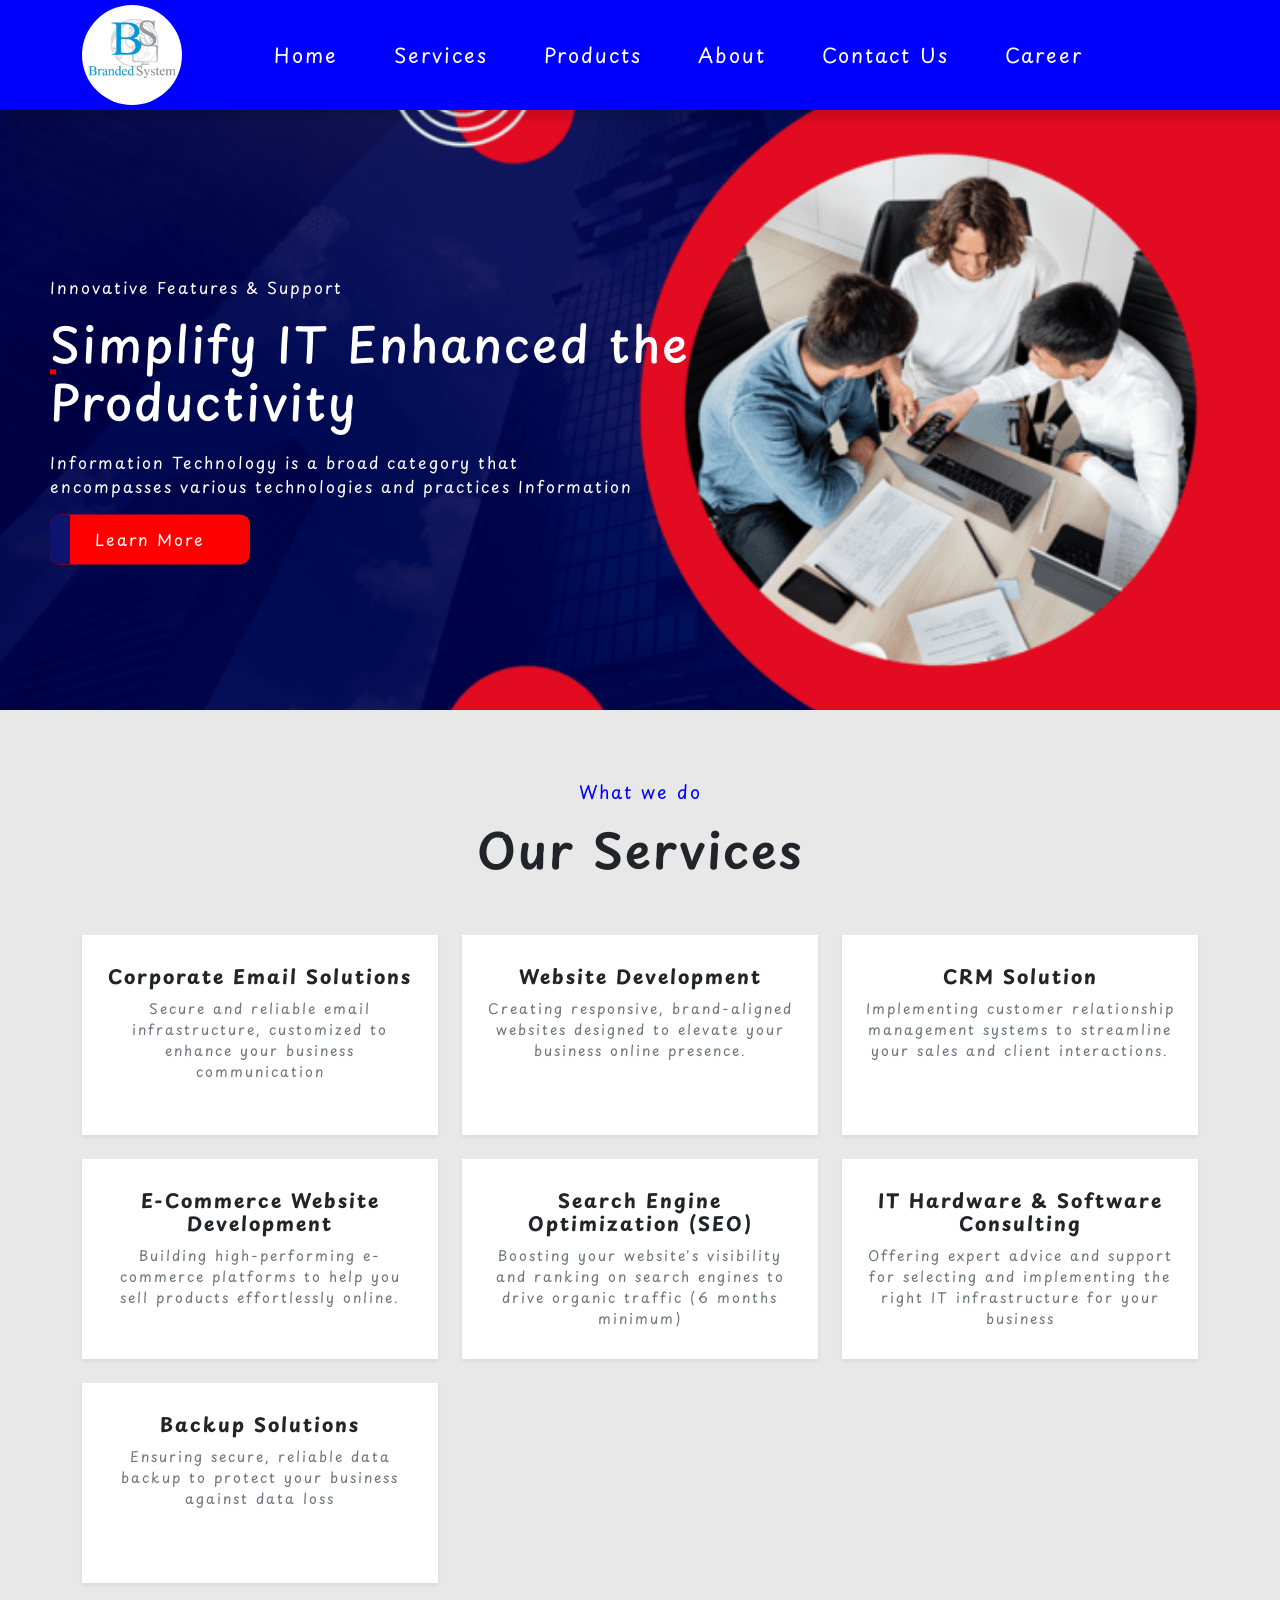
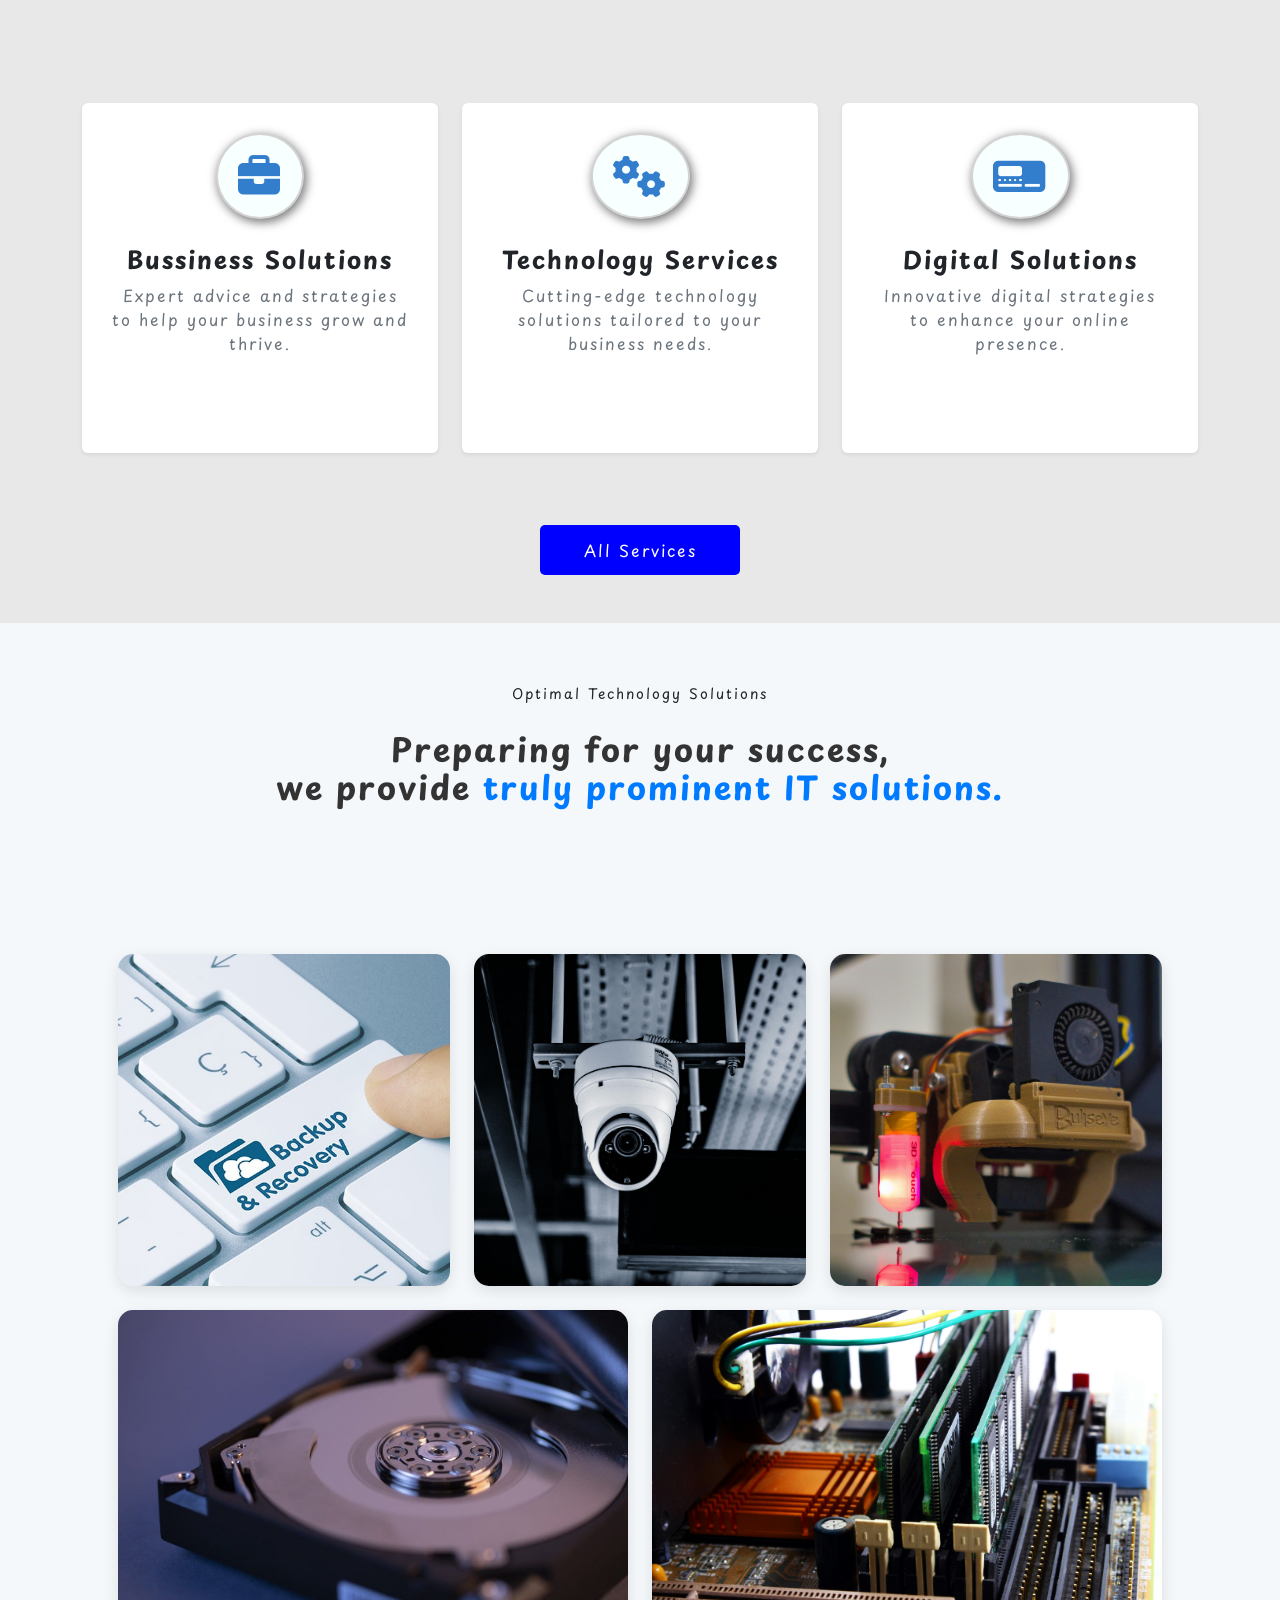
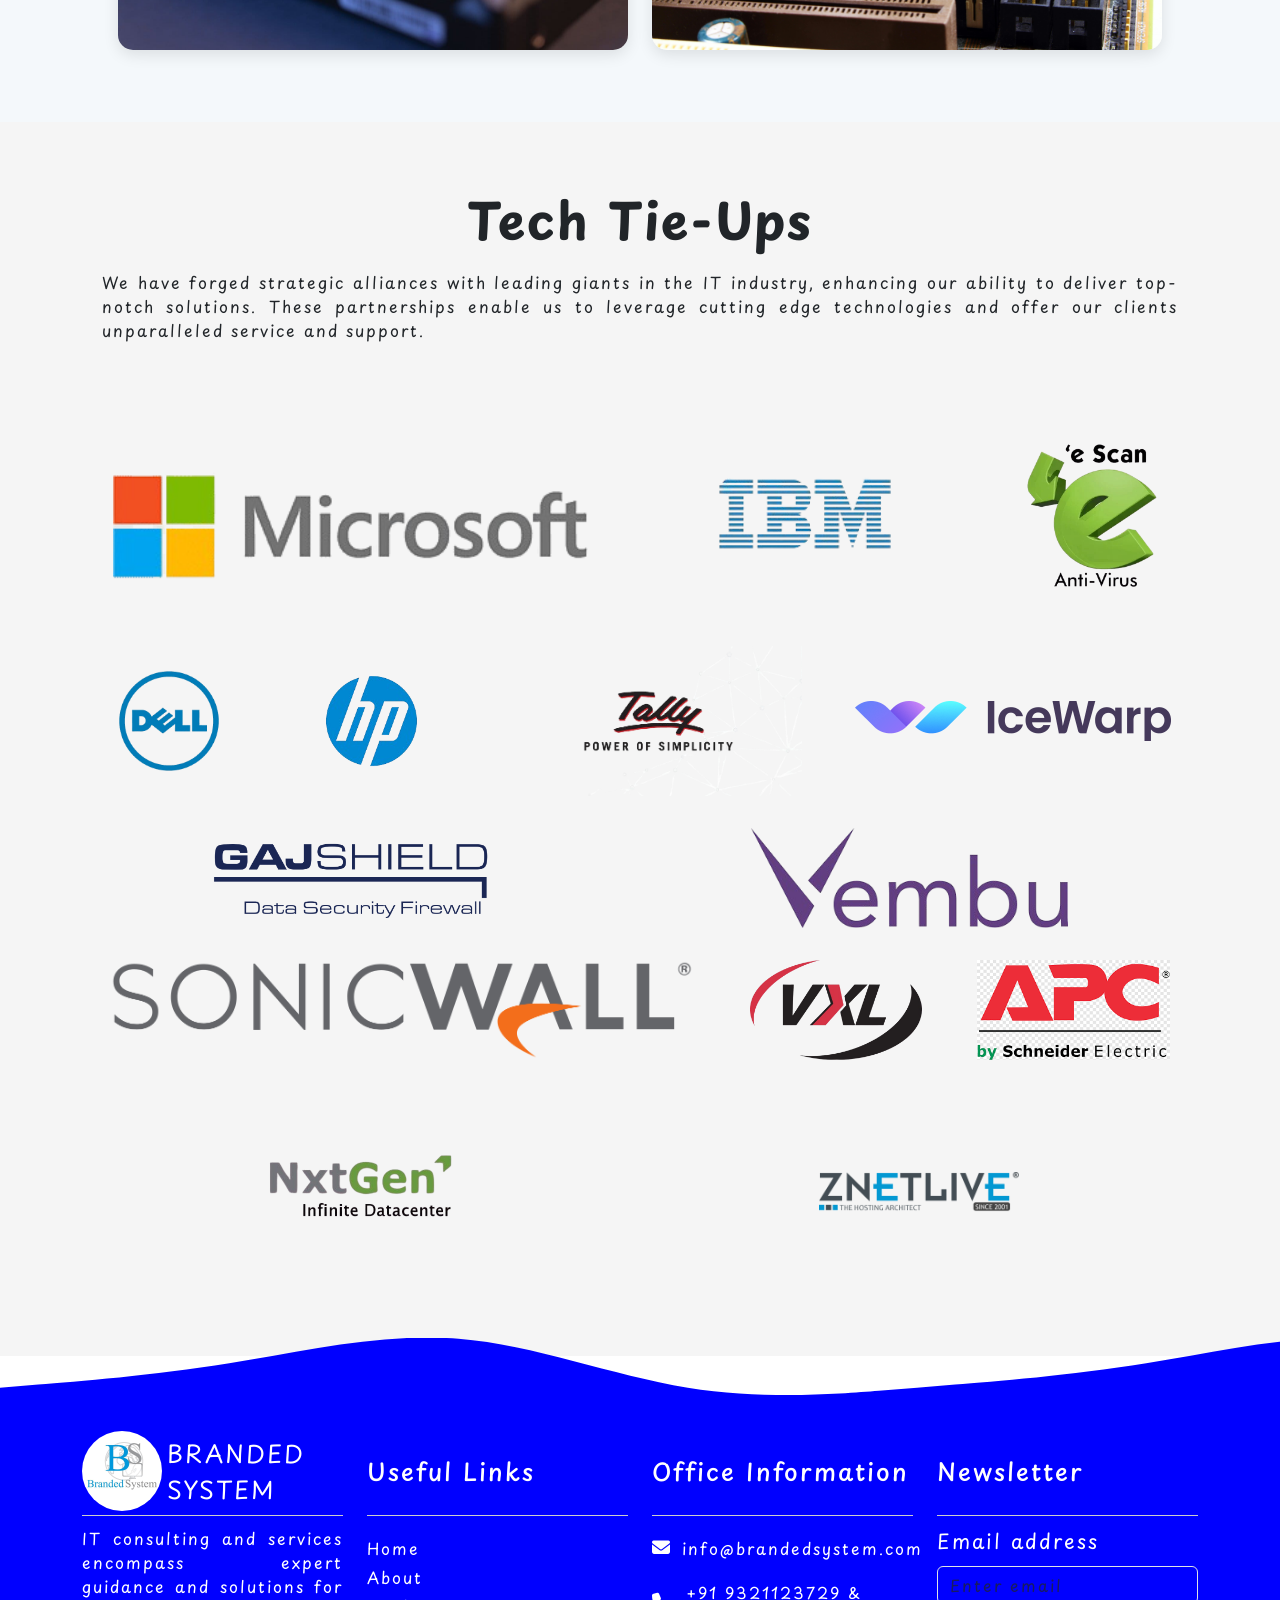
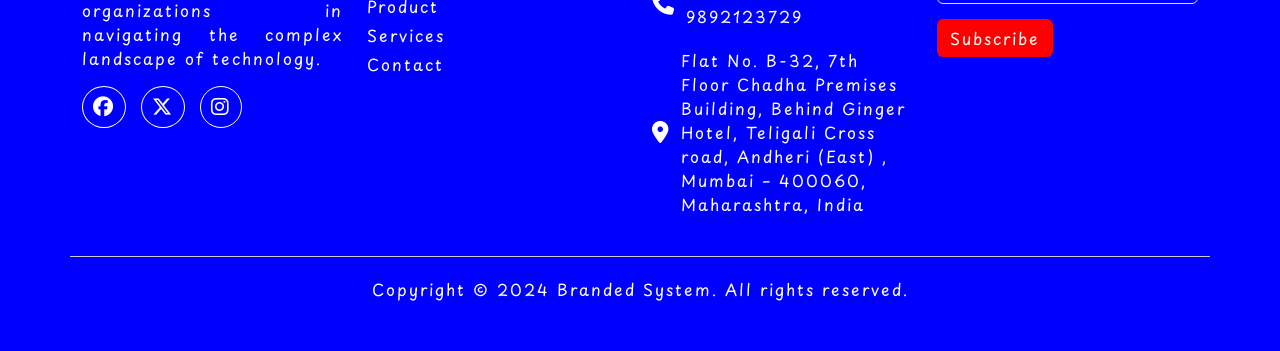
==== commit ae869813: "number edit" ====
--- a/index.html
+++ b/index.html
@@ -353,7 +353,7 @@
                         </div>
                         <div class="footer-address">
                             <i class="fa-solid fa-location-dot"></i>
-                            <span>402/A, Snehdhara Building, Road 5, Natwar Nagar, Jogeshwari-East, Mumbai – 400060,
+                            <span>Flat No. B-32, 7th Floor Chadha Premises Building, Behind Ginger Hotel, Teligali Cross road, Andheri (East) , Mumbai – 400060,
                                 Maharashtra, India</span>
                         </div>
                     </div>
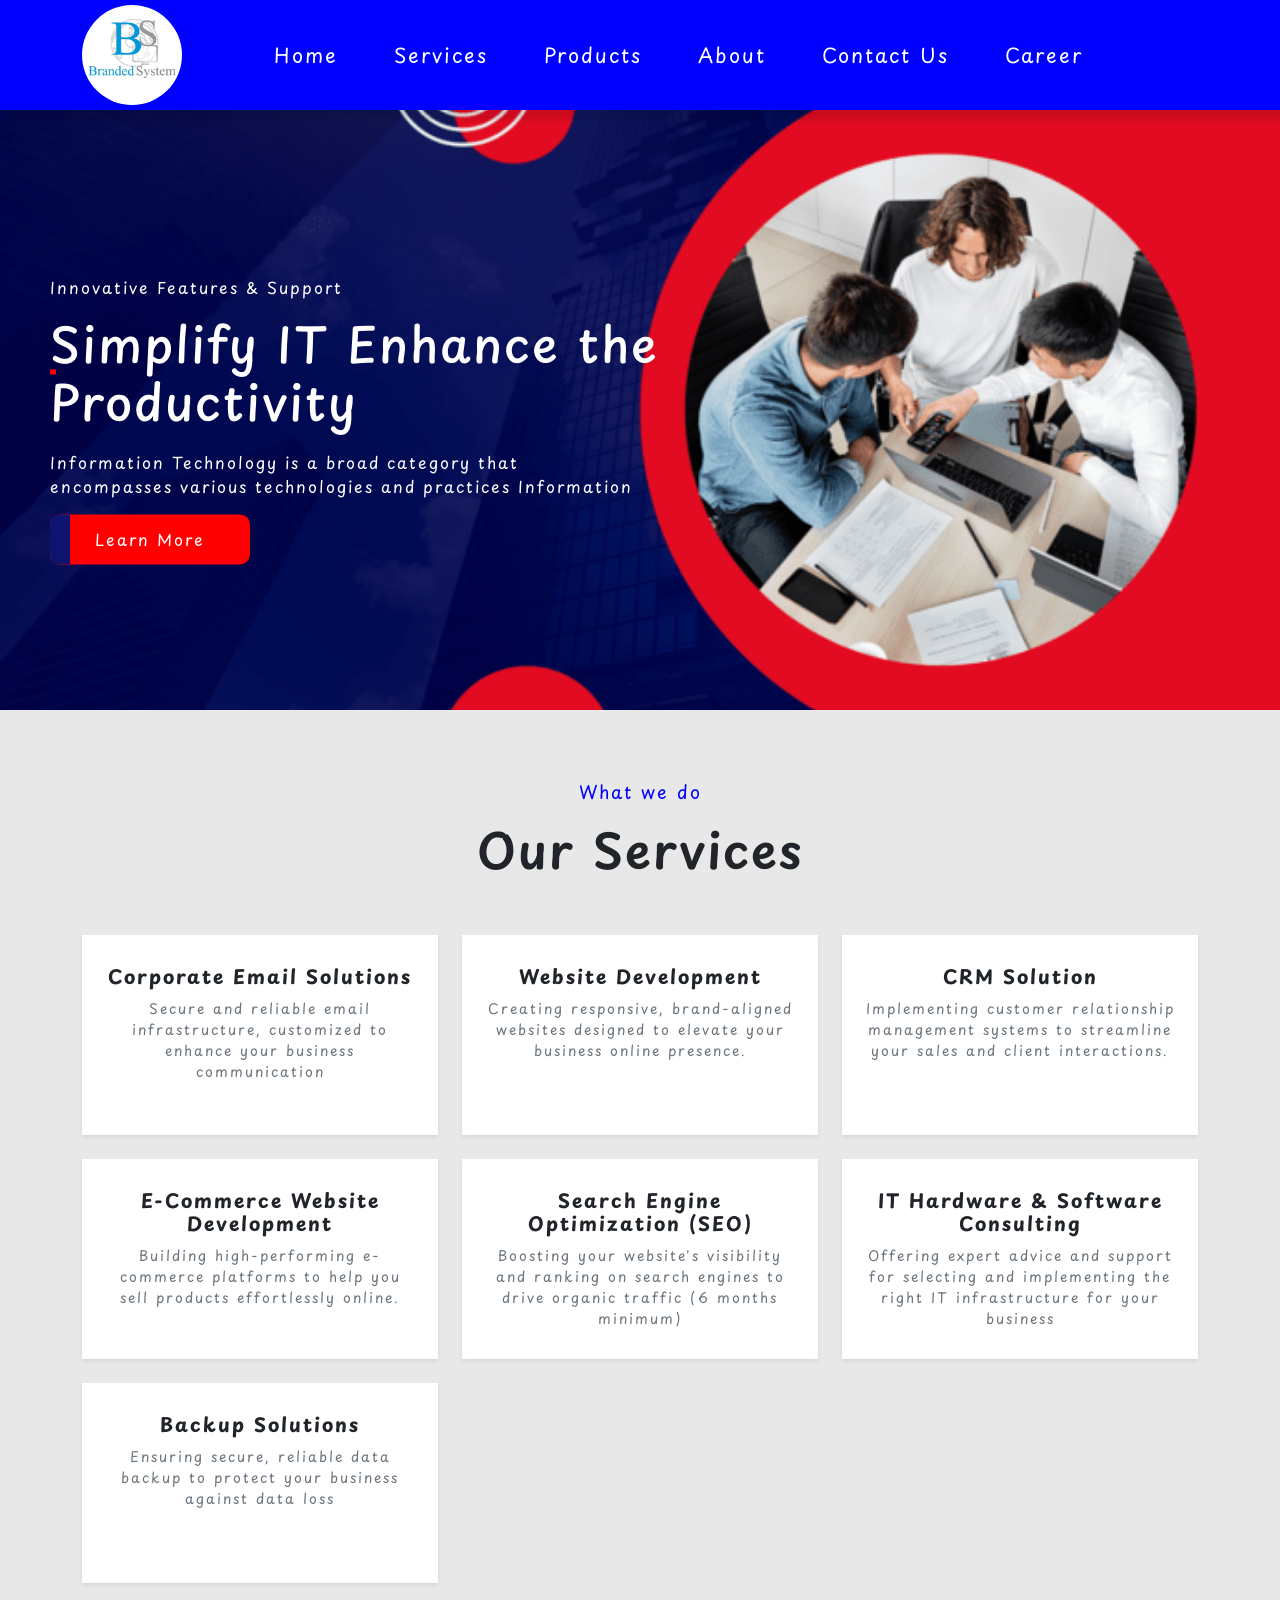
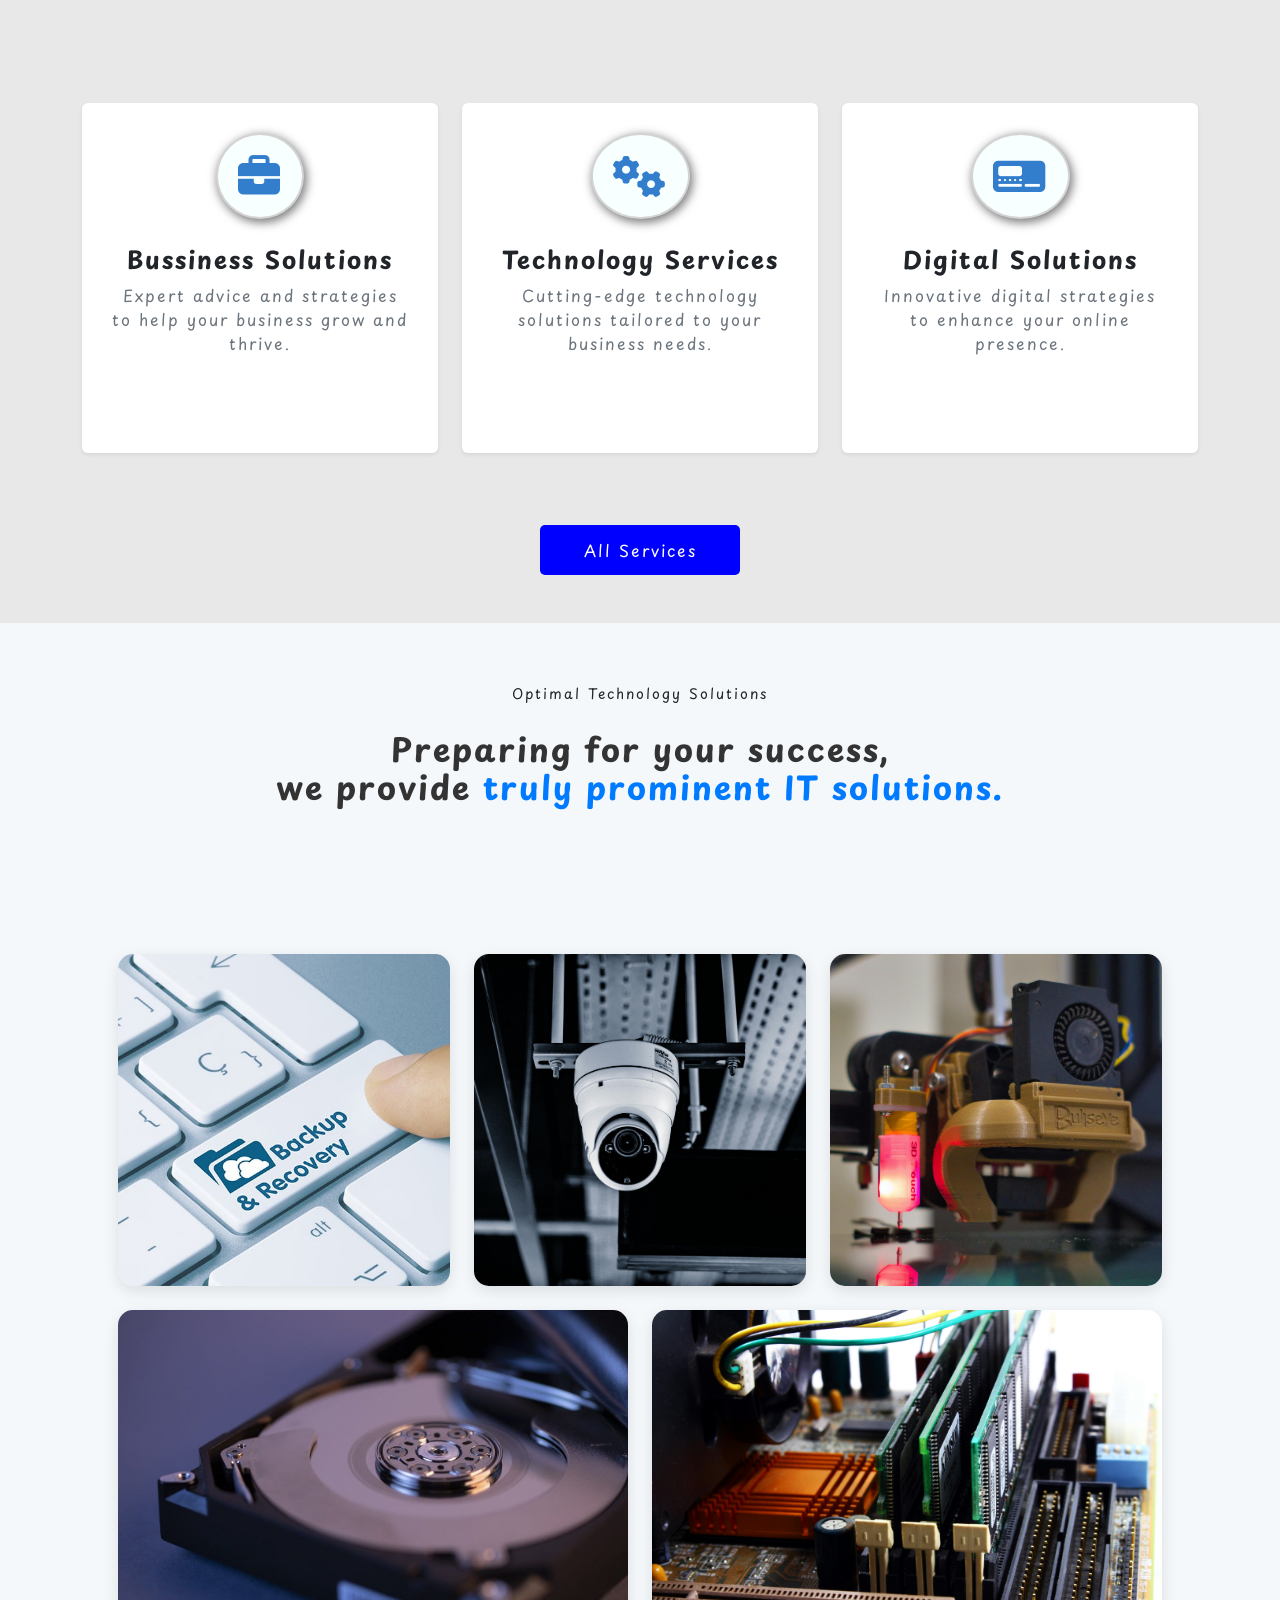
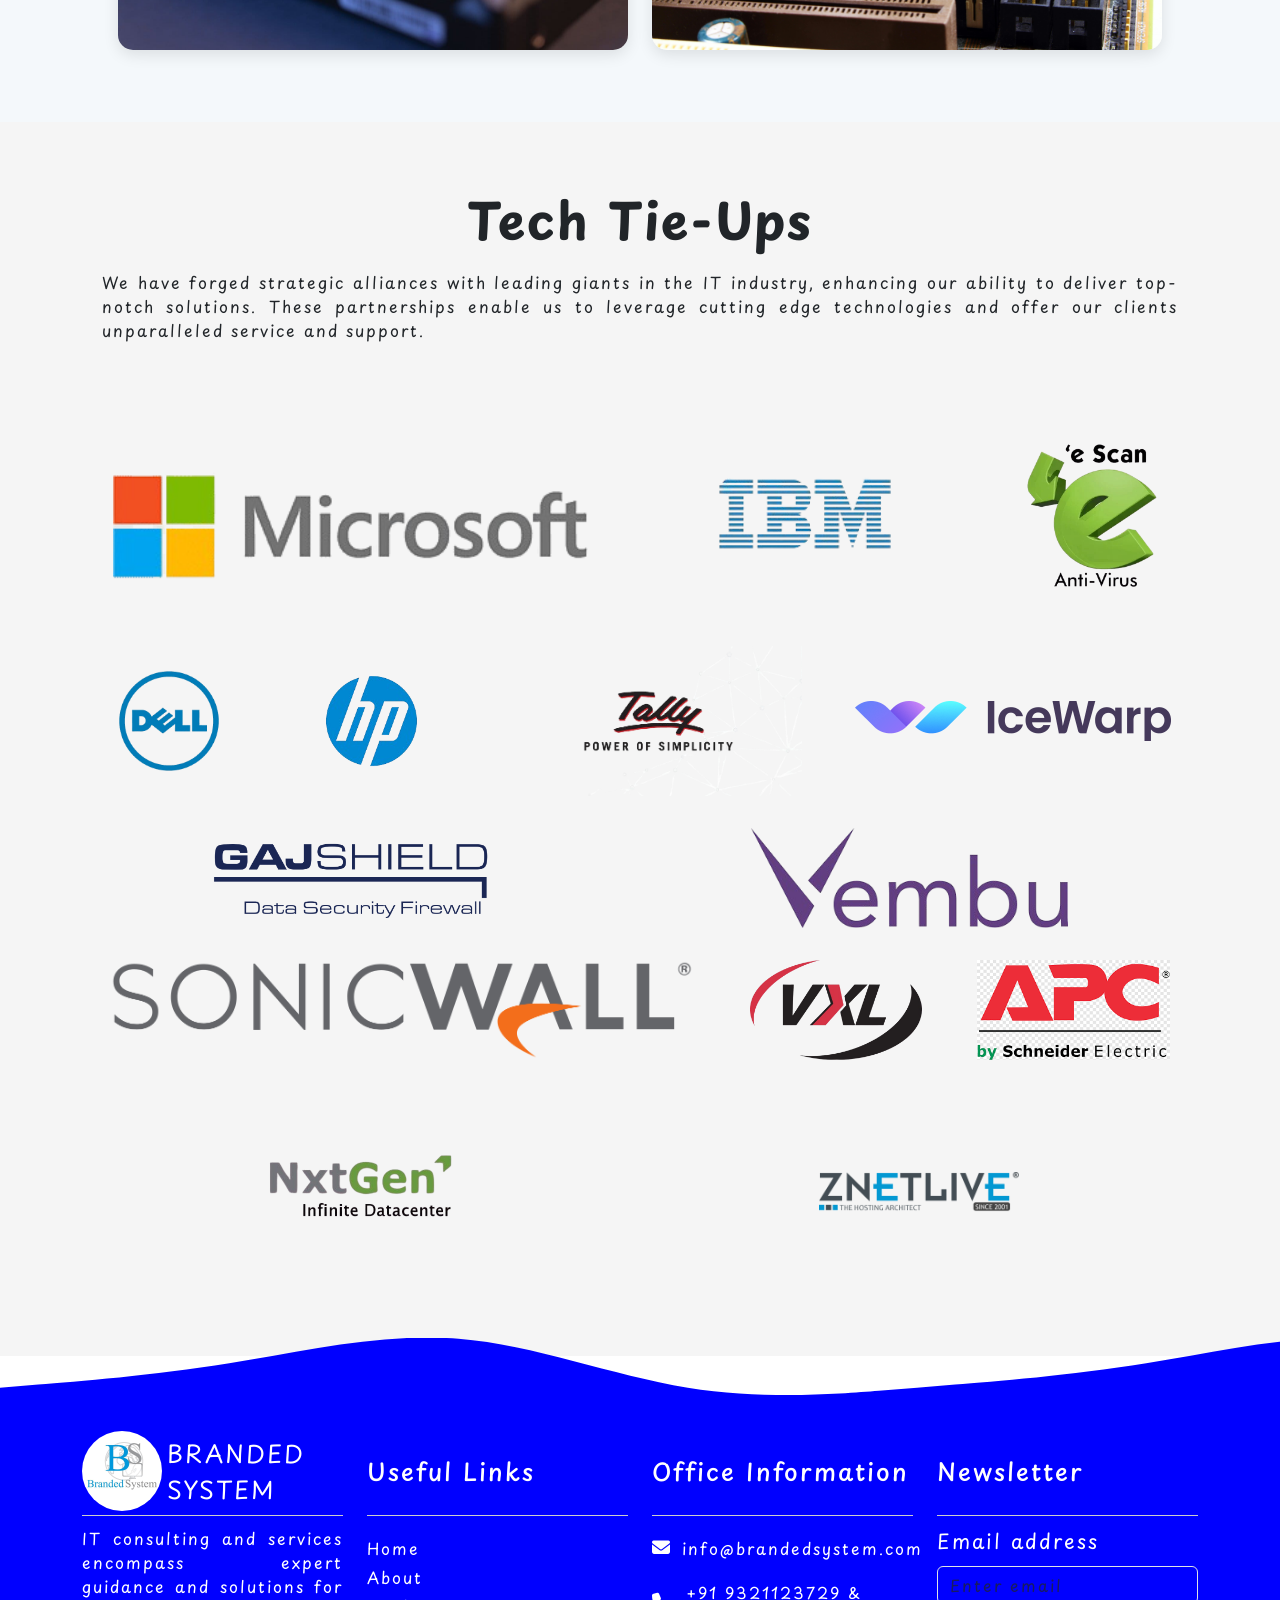
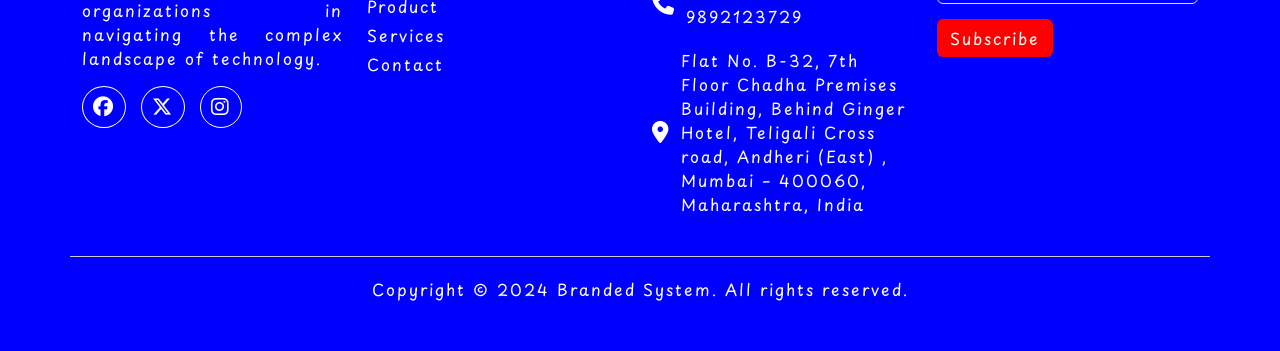
==== commit ac4bbba8: "changed" ====
--- a/index.html
+++ b/index.html
@@ -64,7 +64,7 @@
                 <div class="col-lg-12">
                     <div class="banner-contain">
                         <p>Innovative Features & Support</p>
-                        <h1>Simplify IT Enhanced the <br>Productivity</h1>
+                        <h1>Simplify IT Enhance the <br>Productivity</h1>
                         <p> Information Technology is a broad category that <br>encompasses various technologies and
                             practices Information</p>
                         <button type="btn" class="btn-primary">Learn More</button>
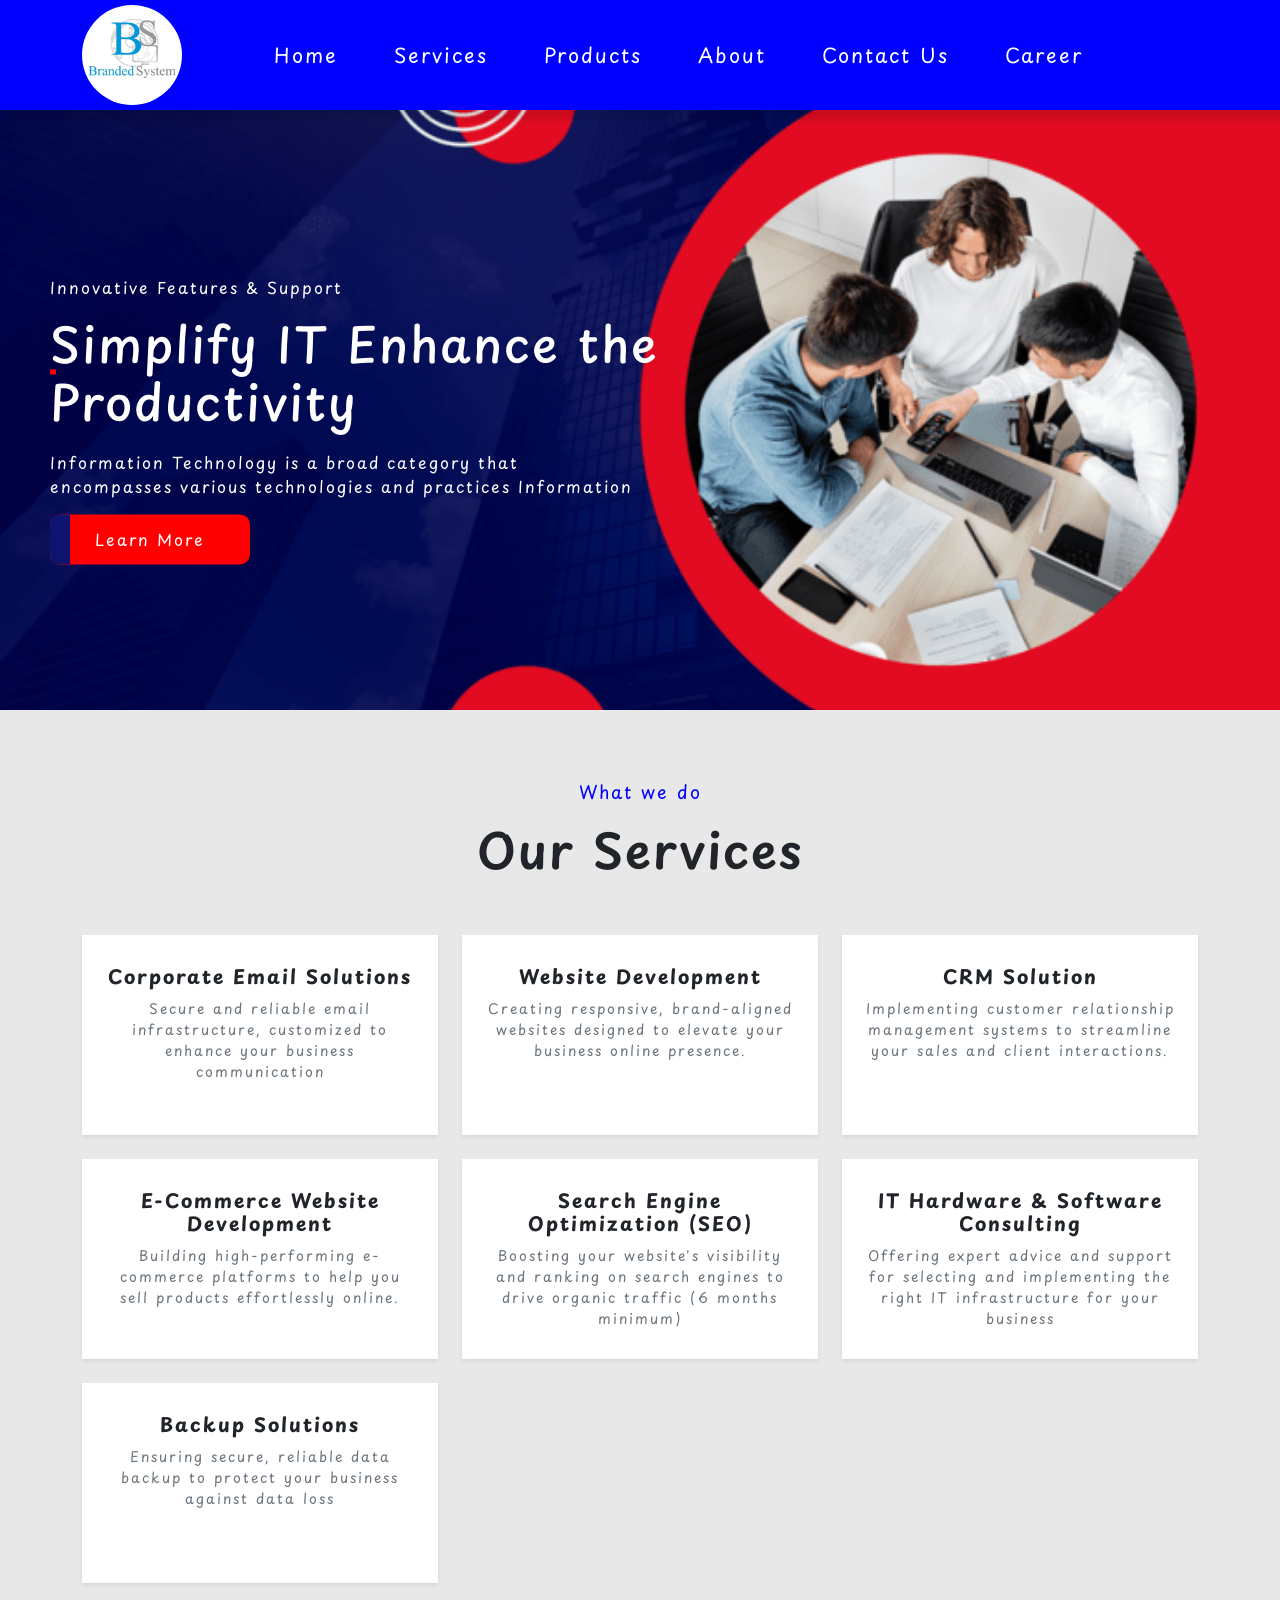
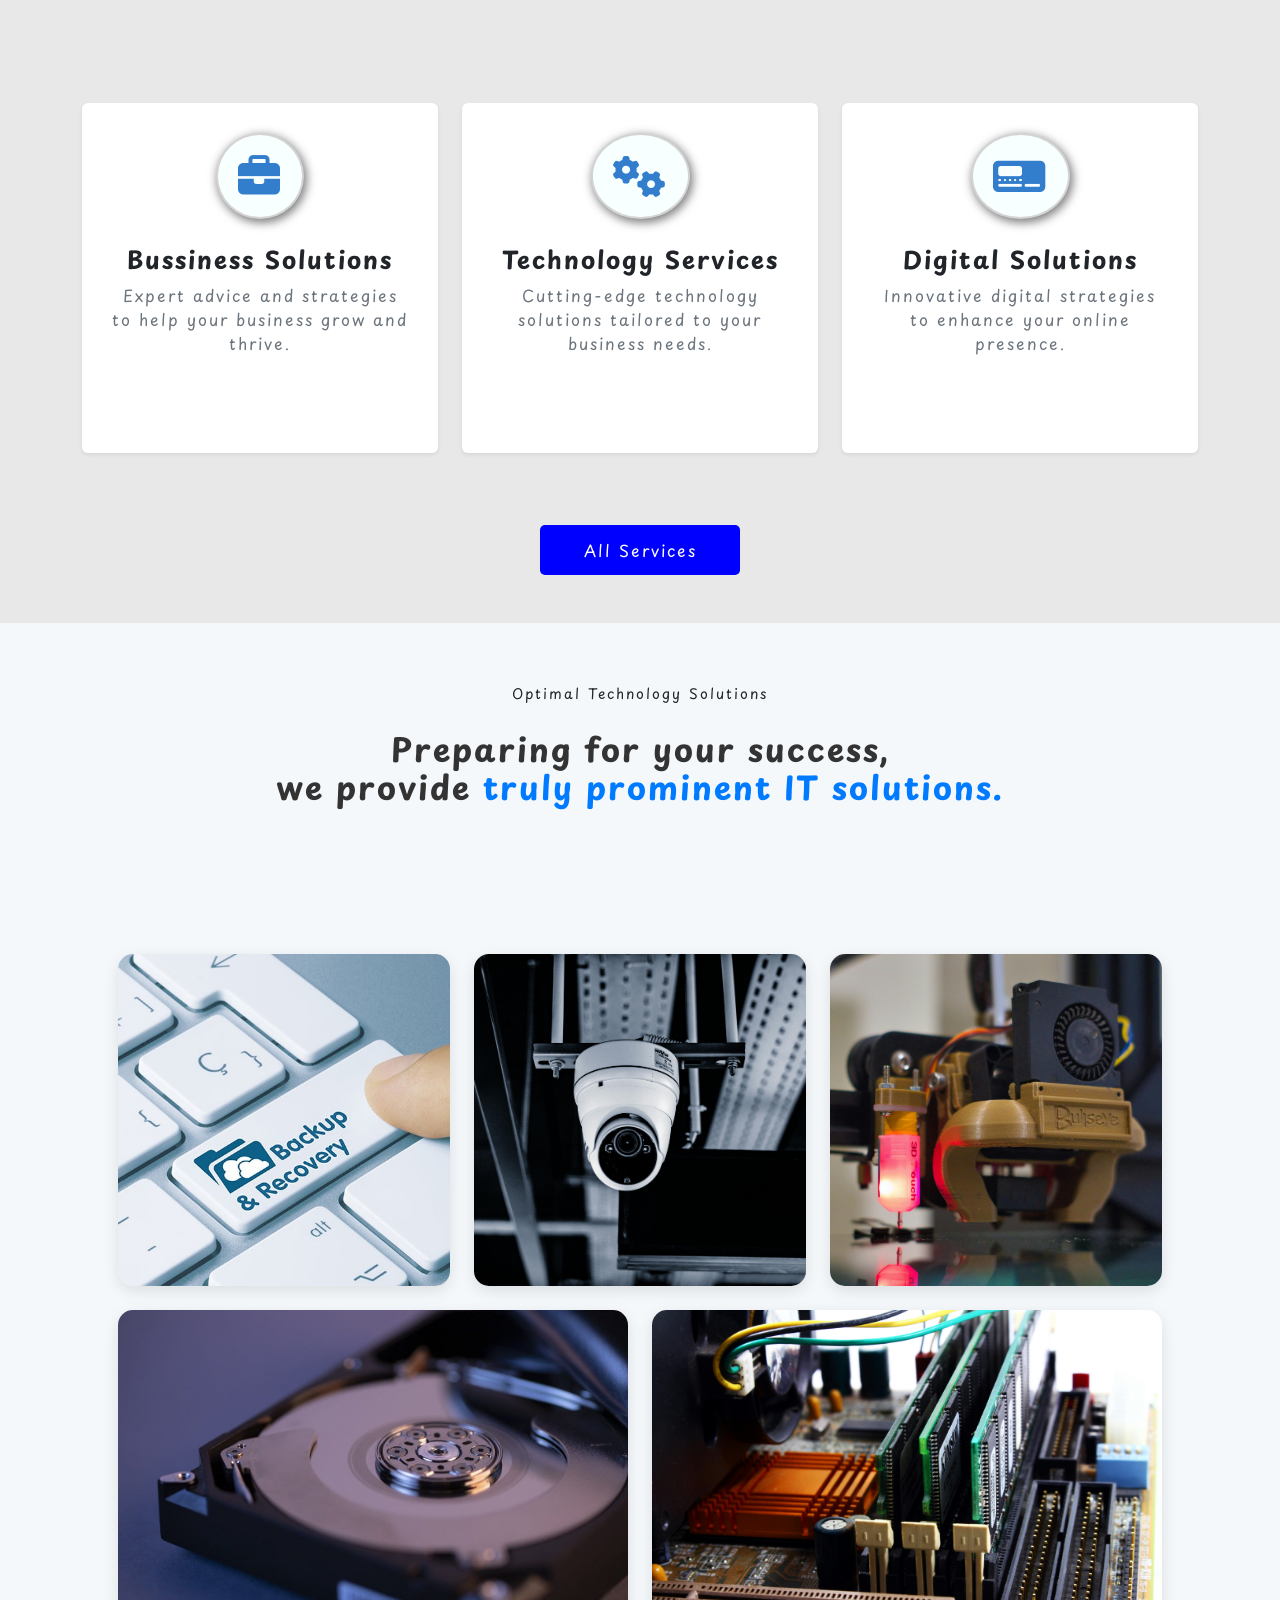
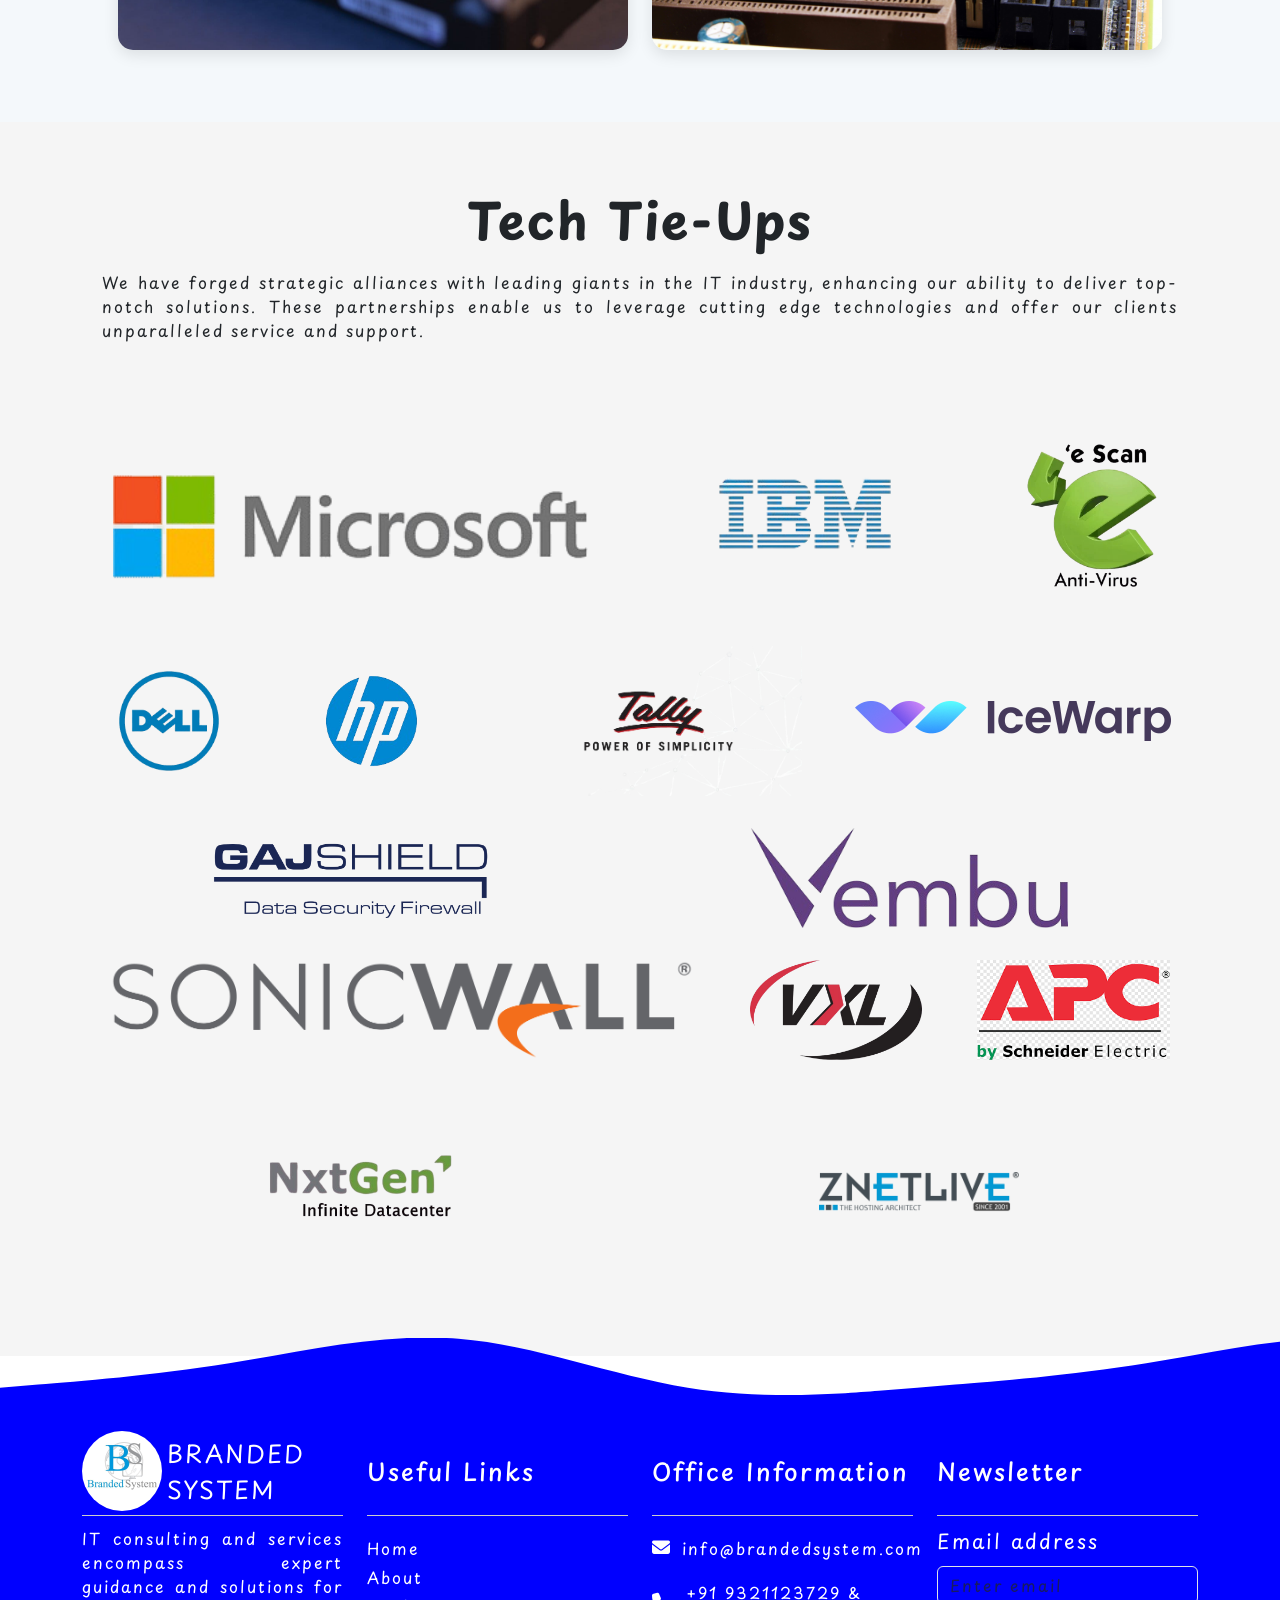
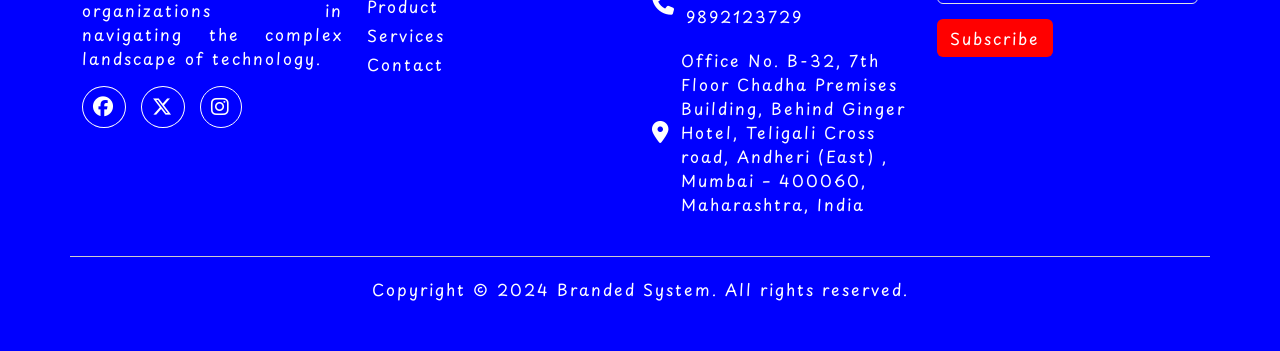
==== commit 48ee53b8: "updated" ====
--- a/index.html
+++ b/index.html
@@ -353,7 +353,7 @@
                         </div>
                         <div class="footer-address">
                             <i class="fa-solid fa-location-dot"></i>
-                            <span>Flat No. B-32, 7th Floor Chadha Premises Building, Behind Ginger Hotel, Teligali Cross road, Andheri (East) , Mumbai – 400060,
+                            <span>Office No. B-32, 7th Floor Chadha Premises Building, Behind Ginger Hotel, Teligali Cross road, Andheri (East) , Mumbai – 400060,
                                 Maharashtra, India</span>
                         </div>
                     </div>
